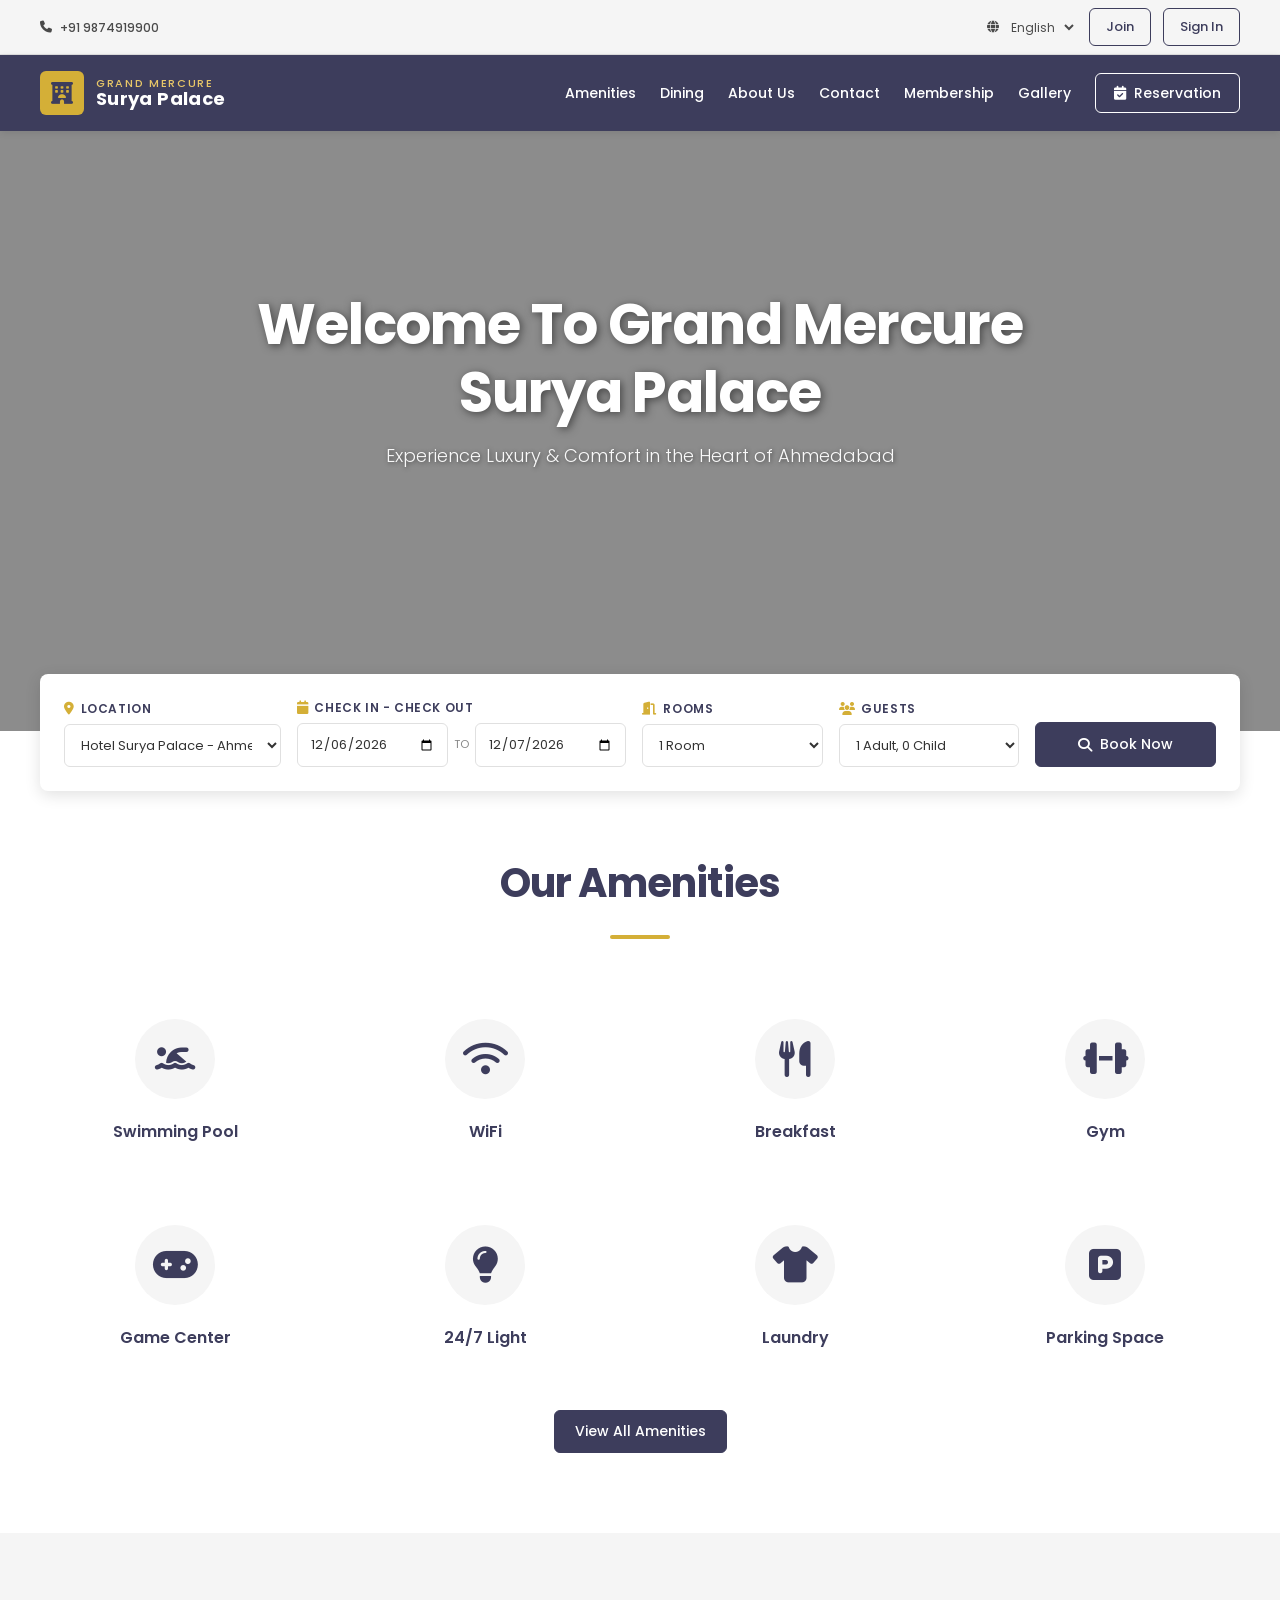
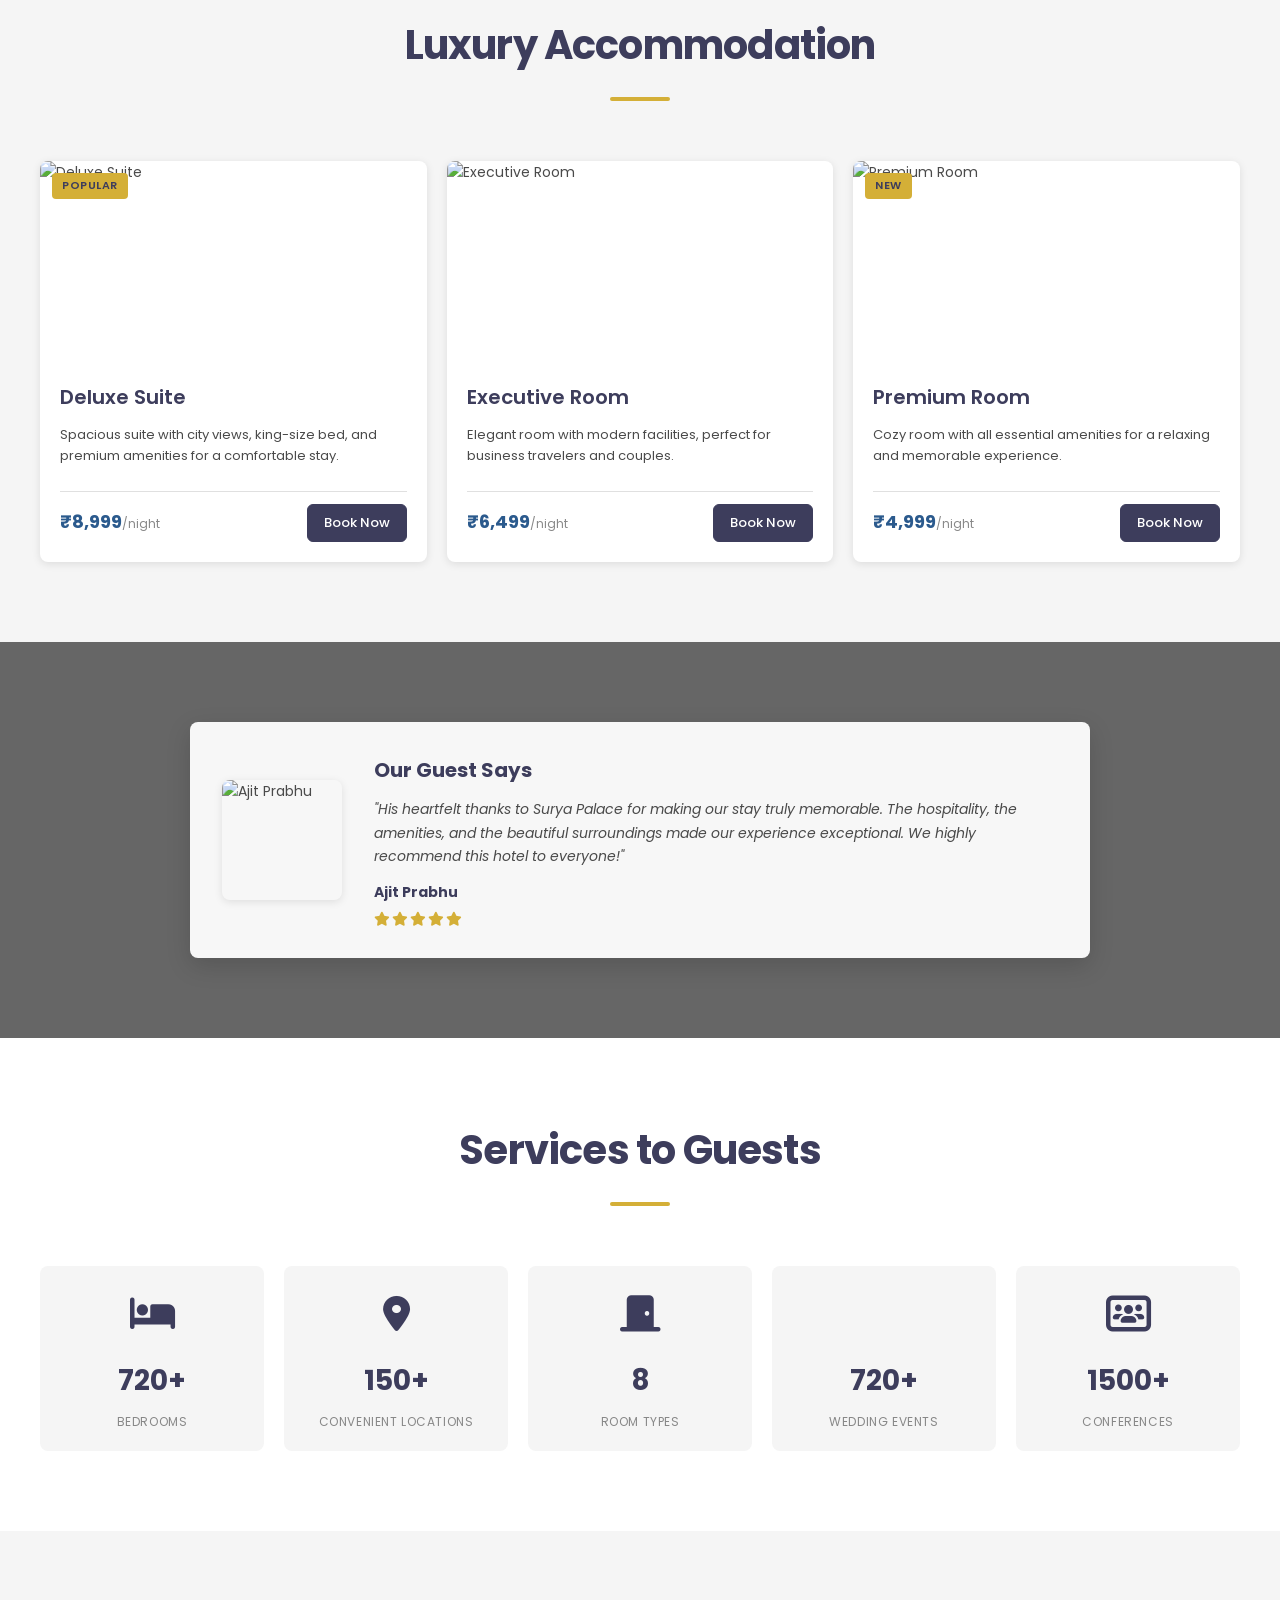
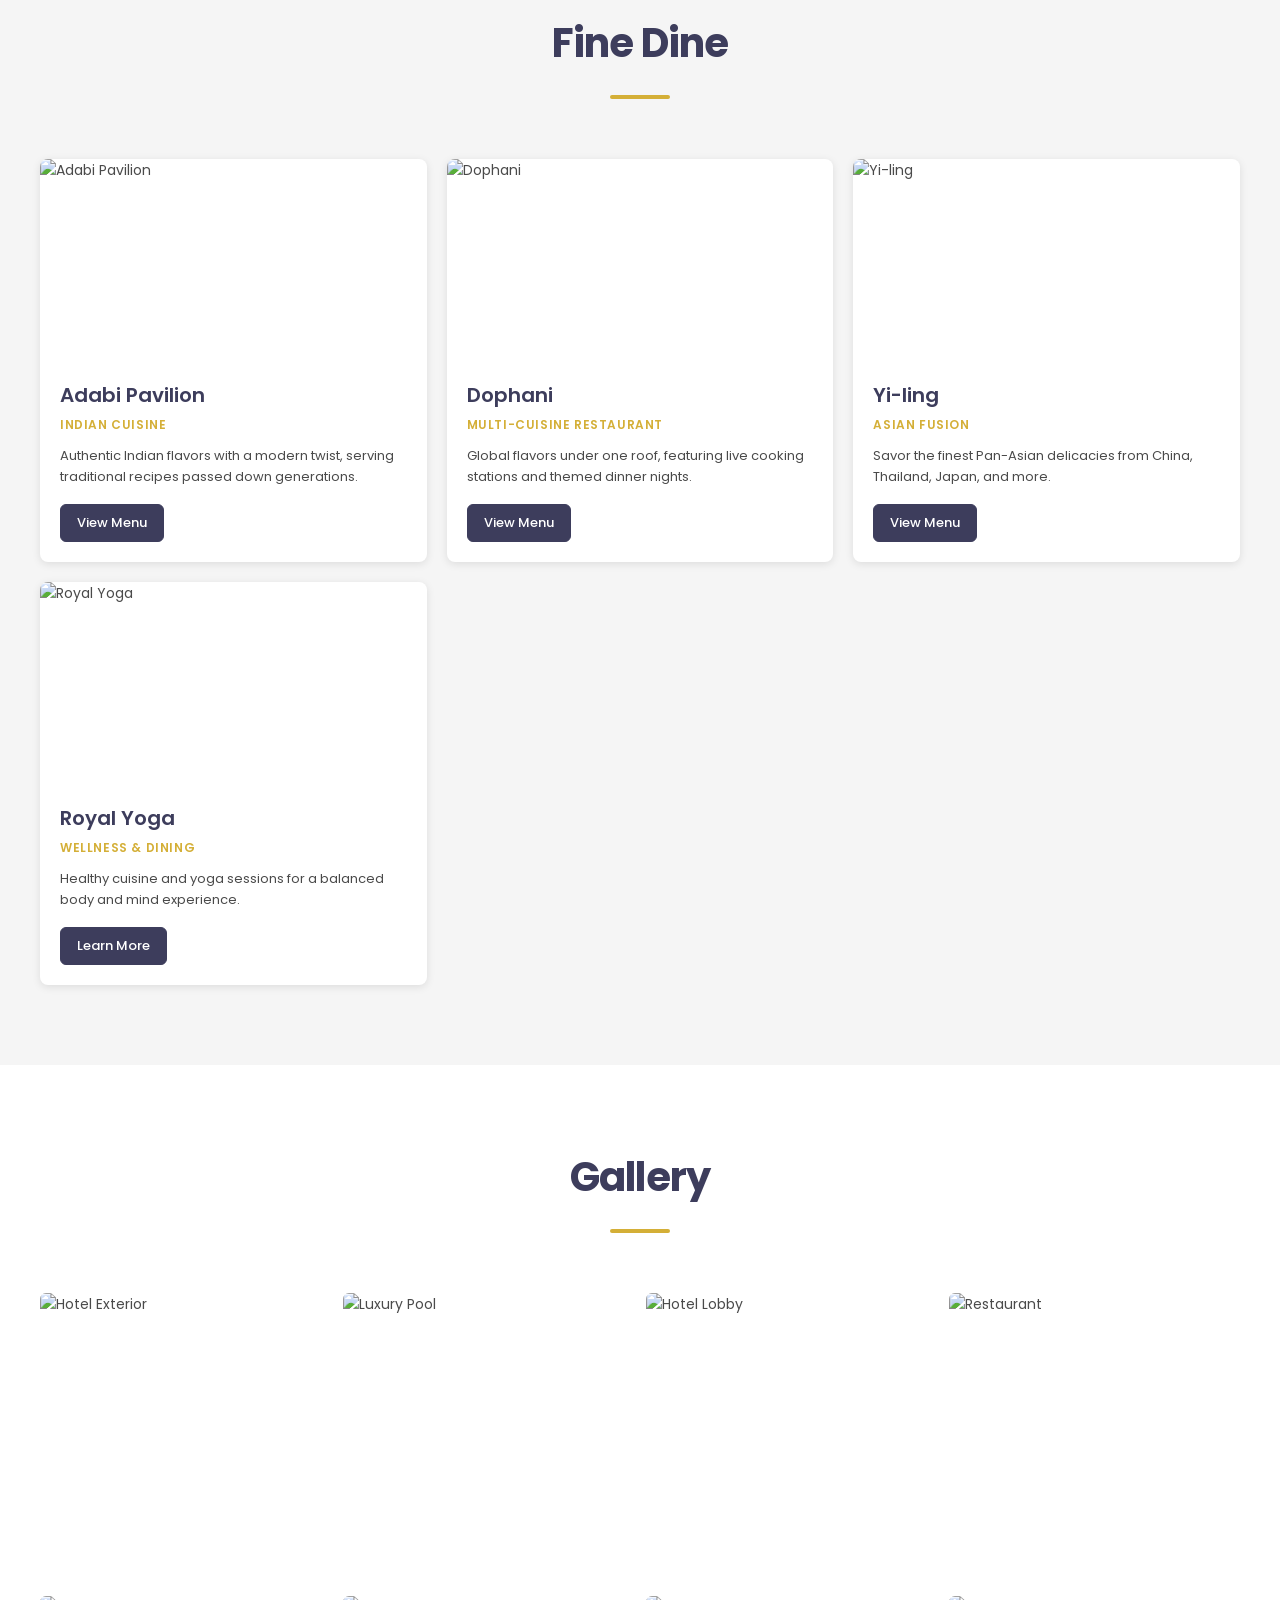
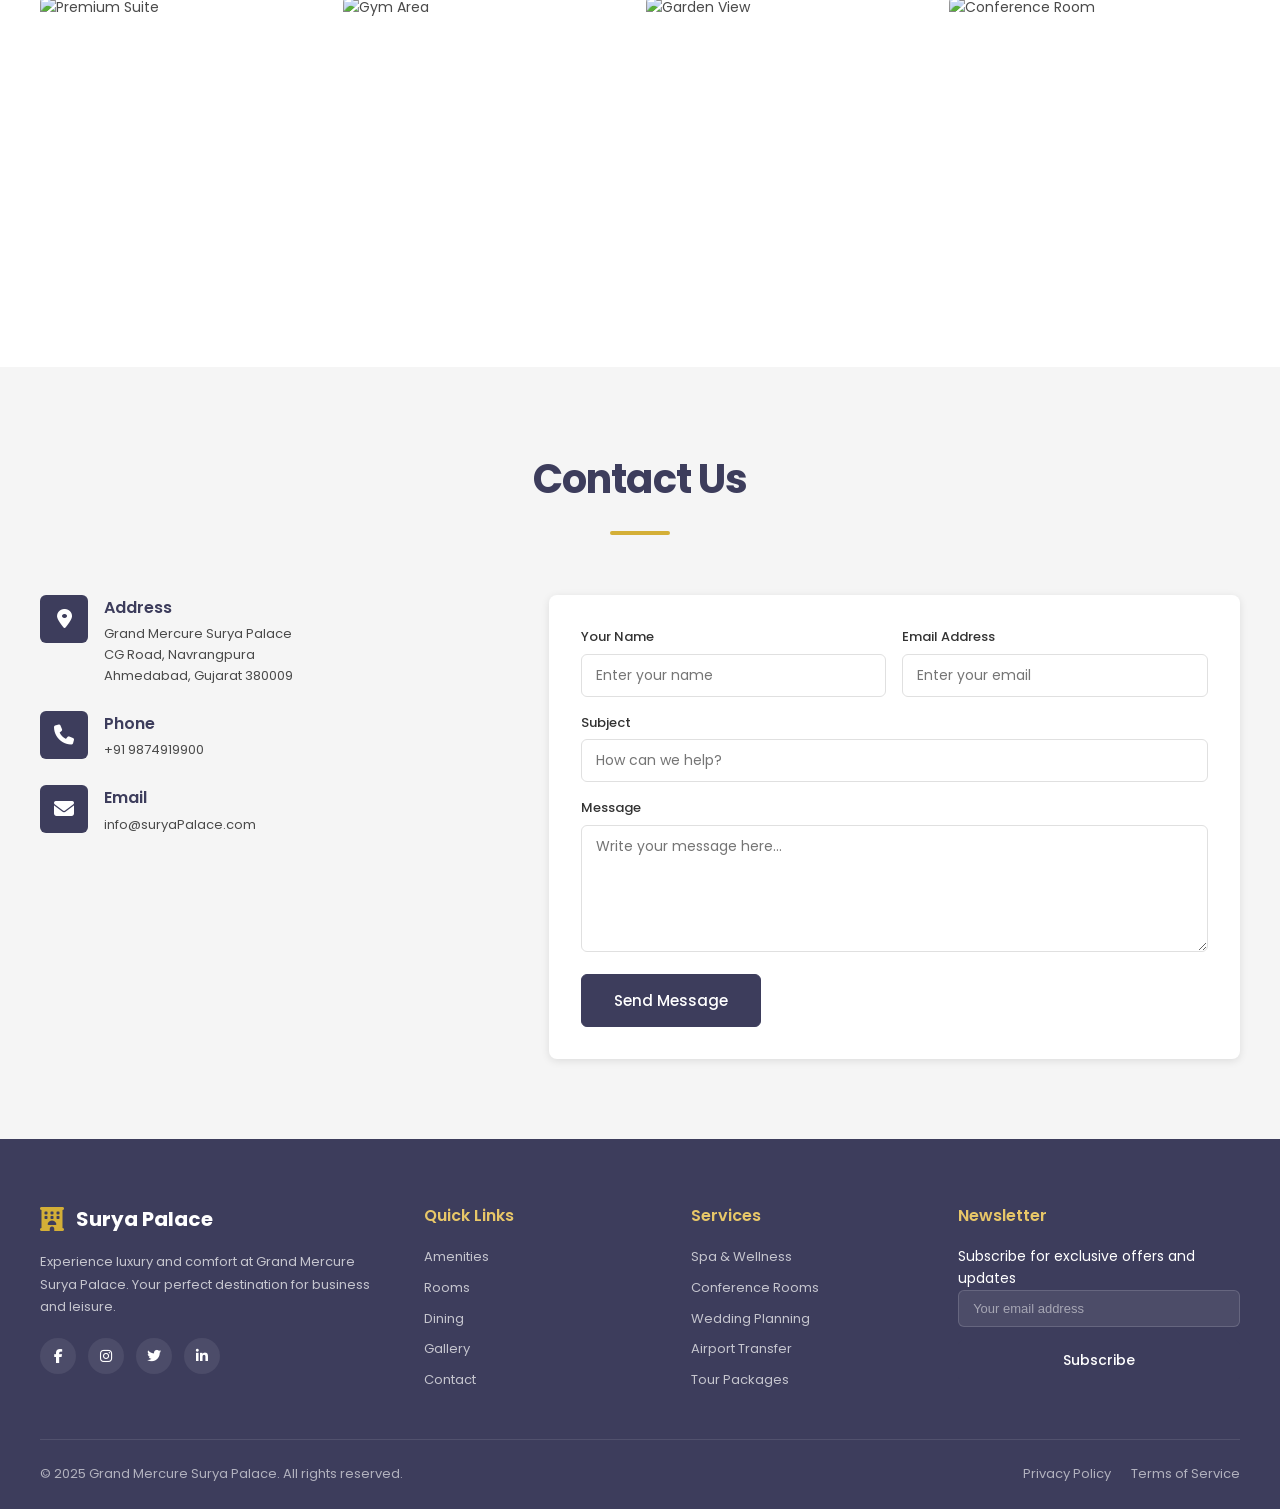
==== index.html @ 4cd7cf54 "Initial commit - Grand Mercure Surya Palace hotel website with booking and payment system" ====
<!DOCTYPE html>
<html lang="en">
<head>
    <meta charset="UTF-8">
    <meta name="viewport" content="width=device-width, initial-scale=1.0">
    <title>Grand Mercure Surya Palace - Luxury Hotel in Ahmedabad</title>
    <link rel="preconnect" href="https://fonts.googleapis.com">
    <link rel="preconnect" href="https://fonts.gstatic.com" crossorigin>
    <link href="https://fonts.googleapis.com/css2?family=Poppins:wght@300;400;500;600;700&display=swap" rel="stylesheet">
    <link rel="stylesheet" href="https://cdnjs.cloudflare.com/ajax/libs/font-awesome/6.4.0/css/all.min.css">
    <link rel="stylesheet" href="style.css">
</head>
<body>

    <!-- Top Bar -->
    <div class="top-bar">
        <div class="container top-bar-inner">
            <div class="top-bar-left">
                <a href="tel:+919874919900" class="phone-link">
                    <i class="fas fa-phone"></i>
                    +91 9874919900
                </a>
            </div>
            <div class="top-bar-right">
                <div class="language-selector">
                    <i class="fas fa-globe"></i>
                    <select aria-label="Select language">
                        <option value="en">English</option>
                        <option value="hi">Hindi</option>
                        <option value="gu">Gujarati</option>
                    </select>
                </div>
                <button class="btn btn-outline btn-sm">Join</button>
                <button class="btn btn-outline btn-sm">Sign In</button>
            </div>
        </div>
    </div>

    <!-- Main Header & Navigation -->
    <header class="main-header">
        <div class="container header-inner">
            <a href="#" class="logo">
                <span class="logo-icon"><i class="fas fa-hotel"></i></span>
                <span class="logo-text">
                    <span class="logo-brand">Grand Mercure</span>
                    <span class="logo-name">Surya Palace</span>
                </span>
            </a>
            <nav class="main-nav" id="mainNav">
                <a href="#amenities" class="nav-link">Amenities</a>
                <a href="#dining" class="nav-link">Dining</a>
                <a href="#about" class="nav-link">About Us</a>
                <a href="#contact" class="nav-link">Contact</a>
                <a href="#membership" class="nav-link">Membership</a>
                <a href="#gallery" class="nav-link">Gallery</a>
                <a href="#booking" class="btn btn-reservation">
                    <i class="fas fa-calendar-check"></i>
                    Reservation
                </a>
            </nav>
            <button class="mobile-menu-btn" id="mobileMenuBtn" aria-label="Toggle menu" aria-expanded="false">
                <span class="hamburger"></span>
            </button>
        </div>
    </header>

    <!-- Hero Section -->
    <section class="hero">
        <div class="hero-overlay"></div>
        <div class="hero-content">
            <h1 class="hero-title">Welcome To Grand Mercure Surya Palace</h1>
            <p class="hero-subtitle">Experience Luxury & Comfort in the Heart of Ahmedabad</p>
        </div>
        
        <!-- Booking Form -->
        <div class="booking-form-wrapper" id="booking">
            <form class="booking-form" id="heroBookingForm">
                <div class="booking-field">
                    <label for="location">
                        <i class="fas fa-location-dot"></i>
                        Location
                    </label>
                    <select id="location">
                        <option value="ahmedabad">Hotel Surya Palace - Ahmedabad</option>
                        <option value="mumbai">Hotel Surya Palace - Mumbai</option>
                        <option value="delhi">Hotel Surya Palace - Delhi</option>
                    </select>
                </div>
                <div class="booking-field">
                    <label for="checkin">
                        <i class="fas fa-calendar"></i>
                        Check In - Check Out
                    </label>
                    <div class="date-range">
                        <input type="date" id="checkin" required>
                        <span class="date-separator">to</span>
                        <input type="date" id="checkout" required>
                    </div>
                </div>
                <div class="booking-field">
                    <label for="rooms">
                        <i class="fas fa-door-open"></i>
                        Rooms
                    </label>
                    <select id="rooms">
                        <option value="1">1 Room</option>
                        <option value="2">2 Rooms</option>
                        <option value="3">3 Rooms</option>
                        <option value="4">4+ Rooms</option>
                    </select>
                </div>
                <div class="booking-field">
                    <label for="guests">
                        <i class="fas fa-users"></i>
                        Guests
                    </label>
                    <select id="guests">
                        <option value="1-0">1 Adult, 0 Child</option>
                        <option value="2-0">2 Adults, 0 Child</option>
                        <option value="2-1">2 Adults, 1 Child</option>
                        <option value="2-2">2 Adults, 2 Children</option>
                    </select>
                </div>
                <div class="booking-field booking-submit">
                    <button type="submit" class="btn btn-primary btn-lg">
                        <i class="fas fa-search"></i>
                        Book Now
                    </button>
                </div>
            </form>
        </div>
    </section>

    <!-- Our Amenities Section -->
    <section class="section amenities-section" id="amenities">
        <div class="container">
            <div class="section-header">
                <h2 class="section-title">Our Amenities</h2>
                <div class="title-underline"></div>
            </div>
            <div class="amenities-grid">
                <div class="amenity-card">
                    <div class="amenity-icon">
                        <i class="fas fa-person-swimming"></i>
                    </div>
                    <span class="amenity-label">Swimming Pool</span>
                </div>
                <div class="amenity-card">
                    <div class="amenity-icon">
                        <i class="fas fa-wifi"></i>
                    </div>
                    <span class="amenity-label">WiFi</span>
                </div>
                <div class="amenity-card">
                    <div class="amenity-icon">
                        <i class="fas fa-utensils"></i>
                    </div>
                    <span class="amenity-label">Breakfast</span>
                </div>
                <div class="amenity-card">
                    <div class="amenity-icon">
                        <i class="fas fa-dumbbell"></i>
                    </div>
                    <span class="amenity-label">Gym</span>
                </div>
                <div class="amenity-card">
                    <div class="amenity-icon">
                        <i class="fas fa-gamepad"></i>
                    </div>
                    <span class="amenity-label">Game Center</span>
                </div>
                <div class="amenity-card">
                    <div class="amenity-icon">
                        <i class="fas fa-lightbulb"></i>
                    </div>
                    <span class="amenity-label">24/7 Light</span>
                </div>
                <div class="amenity-card">
                    <div class="amenity-icon">
                        <i class="fas fa-shirt"></i>
                    </div>
                    <span class="amenity-label">Laundry</span>
                </div>
                <div class="amenity-card">
                    <div class="amenity-icon">
                        <i class="fas fa-square-parking"></i>
                    </div>
                    <span class="amenity-label">Parking Space</span>
                </div>
            </div>
            <div class="section-cta">
                <button class="btn btn-primary">View All Amenities</button>
            </div>
        </div>
    </section>

    <!-- Luxury Accommodation Section -->
    <section class="section accommodation-section" id="accommodation">
        <div class="container">
            <div class="section-header">
                <h2 class="section-title">Luxury Accommodation</h2>
                <div class="title-underline"></div>
            </div>
            <div class="accommodation-grid">
                <article class="room-card">
                    <div class="room-image">
                        <img src="https://images.unsplash.com/photo-1631049307264-da0ec9d70304?w=600&q=80" alt="Deluxe Suite" loading="lazy">
                        <span class="room-badge">Popular</span>
                    </div>
                    <div class="room-content">
                        <h3 class="room-title">Deluxe Suite</h3>
                        <p class="room-description">Spacious suite with city views, king-size bed, and premium amenities for a comfortable stay.</p>
                        <div class="room-footer">
                            <span class="room-price">₹8,999<span class="price-suffix">/night</span></span>
                            <button class="btn btn-primary btn-sm">Book Now</button>
                        </div>
                    </div>
                </article>
                <article class="room-card">
                    <div class="room-image">
                        <img src="https://images.unsplash.com/photo-1590490360182-c33d57733427?w=600&q=80" alt="Executive Room" loading="lazy">
                    </div>
                    <div class="room-content">
                        <h3 class="room-title">Executive Room</h3>
                        <p class="room-description">Elegant room with modern facilities, perfect for business travelers and couples.</p>
                        <div class="room-footer">
                            <span class="room-price">₹6,499<span class="price-suffix">/night</span></span>
                            <button class="btn btn-primary btn-sm">Book Now</button>
                        </div>
                    </div>
                </article>
                <article class="room-card">
                    <div class="room-image">
                        <img src="https://images.unsplash.com/photo-1618773928121-c32242e63f39?w=600&q=80" alt="Premium Room" loading="lazy">
                        <span class="room-badge">New</span>
                    </div>
                    <div class="room-content">
                        <h3 class="room-title">Premium Room</h3>
                        <p class="room-description">Cozy room with all essential amenities for a relaxing and memorable experience.</p>
                        <div class="room-footer">
                            <span class="room-price">₹4,999<span class="price-suffix">/night</span></span>
                            <button class="btn btn-primary btn-sm">Book Now</button>
                        </div>
                    </div>
                </article>
            </div>
        </div>
    </section>

    <!-- Testimonials Section -->
    <section class="section testimonials-section">
        <div class="container">
            <div class="testimonial-card">
                <div class="testimonial-profile">
                    <img src="https://images.unsplash.com/photo-1507003211169-0a1dd7228f2d?w=200&q=80" alt="Ajit Prabhu" loading="lazy">
                </div>
                <div class="testimonial-content">
                    <h3 class="testimonial-title">Our Guest Says</h3>
                    <blockquote class="testimonial-quote">
                        "His heartfelt thanks to Surya Palace for making our stay truly memorable. The hospitality, 
                        the amenities, and the beautiful surroundings made our experience exceptional. 
                        We highly recommend this hotel to everyone!"
                    </blockquote>
                    <div class="testimonial-author">Ajit Prabhu</div>
                    <div class="testimonial-rating">
                        <i class="fas fa-star"></i>
                        <i class="fas fa-star"></i>
                        <i class="fas fa-star"></i>
                        <i class="fas fa-star"></i>
                        <i class="fas fa-star"></i>
                    </div>
                </div>
            </div>
        </div>
    </section>

    <!-- Services Section -->
    <section class="section services-section" id="about">
        <div class="container">
            <div class="section-header">
                <h2 class="section-title">Services to Guests</h2>
                <div class="title-underline"></div>
            </div>
            <div class="services-grid">
                <div class="service-card">
                    <div class="service-icon">
                        <i class="fas fa-bed"></i>
                    </div>
                    <div class="service-number">720+</div>
                    <div class="service-label">Bedrooms</div>
                </div>
                <div class="service-card">
                    <div class="service-icon">
                        <i class="fas fa-map-marker-alt"></i>
                    </div>
                    <div class="service-number">150+</div>
                    <div class="service-label">Convenient Locations</div>
                </div>
                <div class="service-card">
                    <div class="service-icon">
                        <i class="fas fa-door-closed"></i>
                    </div>
                    <div class="service-number">8</div>
                    <div class="service-label">Room Types</div>
                </div>
                <div class="service-card">
                    <div class="service-icon">
                        <i class="fas fa-rings-wedding"></i>
                    </div>
                    <div class="service-number">720+</div>
                    <div class="service-label">Wedding Events</div>
                </div>
                <div class="service-card">
                    <div class="service-icon">
                        <i class="fas fa-users-rectangle"></i>
                    </div>
                    <div class="service-number">1500+</div>
                    <div class="service-label">Conferences</div>
                </div>
            </div>
        </div>
    </section>

    <!-- Fine Dine Section -->
    <section class="section dining-section" id="dining">
        <div class="container">
            <div class="section-header">
                <h2 class="section-title">Fine Dine</h2>
                <div class="title-underline"></div>
            </div>
            <div class="dining-grid">
                <article class="restaurant-card">
                    <div class="restaurant-image">
                        <img src="https://images.unsplash.com/photo-1517248135467-4c7edcad34c4?w=600&q=80" alt="Adabi Pavilion" loading="lazy">
                    </div>
                    <div class="restaurant-content">
                        <h3 class="restaurant-name">Adabi Pavilion</h3>
                        <p class="restaurant-cuisine">Indian Cuisine</p>
                        <p class="restaurant-description">Authentic Indian flavors with a modern twist, serving traditional recipes passed down generations.</p>
                        <button class="btn btn-primary btn-sm">View Menu</button>
                    </div>
                </article>
                <article class="restaurant-card">
                    <div class="restaurant-image">
                        <img src="https://images.unsplash.com/photo-1552566626-52f8b828add9?w=600&q=80" alt="Dophani" loading="lazy">
                    </div>
                    <div class="restaurant-content">
                        <h3 class="restaurant-name">Dophani</h3>
                        <p class="restaurant-cuisine">Multi-Cuisine Restaurant</p>
                        <p class="restaurant-description">Global flavors under one roof, featuring live cooking stations and themed dinner nights.</p>
                        <button class="btn btn-primary btn-sm">View Menu</button>
                    </div>
                </article>
                <article class="restaurant-card">
                    <div class="restaurant-image">
                        <img src="https://images.unsplash.com/photo-1555396273-367ea4eb4db5?w=600&q=80" alt="Yi-ling" loading="lazy">
                    </div>
                    <div class="restaurant-content">
                        <h3 class="restaurant-name">Yi-ling</h3>
                        <p class="restaurant-cuisine">Asian Fusion</p>
                        <p class="restaurant-description">Savor the finest Pan-Asian delicacies from China, Thailand, Japan, and more.</p>
                        <button class="btn btn-primary btn-sm">View Menu</button>
                    </div>
                </article>
                <article class="restaurant-card">
                    <div class="restaurant-image">
                        <img src="https://images.unsplash.com/photo-1544367567-0f2fcb009e0b?w=600&q=80" alt="Royal Yoga" loading="lazy">
                    </div>
                    <div class="restaurant-content">
                        <h3 class="restaurant-name">Royal Yoga</h3>
                        <p class="restaurant-cuisine">Wellness & Dining</p>
                        <p class="restaurant-description">Healthy cuisine and yoga sessions for a balanced body and mind experience.</p>
                        <button class="btn btn-primary btn-sm">Learn More</button>
                    </div>
                </article>
            </div>
        </div>
    </section>

    <!-- Gallery Section -->
    <section class="section gallery-section" id="gallery">
        <div class="container">
            <div class="section-header">
                <h2 class="section-title">Gallery</h2>
                <div class="title-underline"></div>
            </div>
            <div class="gallery-grid">
                <div class="gallery-item">
                    <img src="https://images.unsplash.com/photo-1566073771259-6a8506099945?w=400&q=80" alt="Hotel Exterior" loading="lazy">
                </div>
                <div class="gallery-item">
                    <img src="https://images.unsplash.com/photo-1615460549969-36fa19521a4f?w=400&q=80" alt="Luxury Pool" loading="lazy">
                </div>
                <div class="gallery-item">
                    <img src="https://images.unsplash.com/photo-1582719508461-905c673771fd?w=400&q=80" alt="Hotel Lobby" loading="lazy">
                </div>
                <div class="gallery-item">
                    <img src="https://images.unsplash.com/photo-1571896349842-33c89424de2d?w=400&q=80" alt="Restaurant" loading="lazy">
                </div>
                <div class="gallery-item">
                    <img src="https://images.unsplash.com/photo-1564501049412-61c2a3083791?w=400&q=80" alt="Premium Suite" loading="lazy">
                </div>
                <div class="gallery-item">
                    <img src="https://images.unsplash.com/photo-1584132967334-10e028bd69f7?w=400&q=80" alt="Gym Area" loading="lazy">
                </div>
                <div class="gallery-item">
                    <img src="https://images.unsplash.com/photo-1551882547-ff40c63fe5fa?w=400&q=80" alt="Garden View" loading="lazy">
                </div>
                <div class="gallery-item">
                    <img src="https://images.unsplash.com/photo-1602002418816-5c0aeef426aa?w=400&q=80" alt="Conference Room" loading="lazy">
                </div>
            </div>
        </div>
    </section>

    <!-- Contact Section -->
    <section class="section contact-section" id="contact">
        <div class="container">
            <div class="section-header">
                <h2 class="section-title">Contact Us</h2>
                <div class="title-underline"></div>
            </div>
            <div class="contact-grid">
                <div class="contact-info">
                    <div class="contact-item">
                        <div class="contact-icon">
                            <i class="fas fa-location-dot"></i>
                        </div>
                        <div class="contact-details">
                            <h4>Address</h4>
                            <p>Grand Mercure Surya Palace<br>CG Road, Navrangpura<br>Ahmedabad, Gujarat 380009</p>
                        </div>
                    </div>
                    <div class="contact-item">
                        <div class="contact-icon">
                            <i class="fas fa-phone"></i>
                        </div>
                        <div class="contact-details">
                            <h4>Phone</h4>
                            <p>+91 9874919900</p>
                        </div>
                    </div>
                    <div class="contact-item">
                        <div class="contact-icon">
                            <i class="fas fa-envelope"></i>
                        </div>
                        <div class="contact-details">
                            <h4>Email</h4>
                            <p>info@suryaPalace.com</p>
                        </div>
                    </div>
                </div>
                <div class="contact-form">
                    <form id="contactForm">
                        <div class="form-row">
                            <div class="form-group">
                                <label for="contact-name">Your Name</label>
                                <input type="text" id="contact-name" placeholder="Enter your name" required>
                            </div>
                            <div class="form-group">
                                <label for="contact-email">Email Address</label>
                                <input type="email" id="contact-email" placeholder="Enter your email" required>
                            </div>
                        </div>
                        <div class="form-group">
                            <label for="contact-subject">Subject</label>
                            <input type="text" id="contact-subject" placeholder="How can we help?" required>
                        </div>
                        <div class="form-group">
                            <label for="contact-message">Message</label>
                            <textarea id="contact-message" rows="5" placeholder="Write your message here..." required></textarea>
                        </div>
                        <button type="submit" class="btn btn-primary btn-lg">Send Message</button>
                    </form>
                </div>
            </div>
        </div>
    </section>

    <!-- Footer -->
    <footer class="site-footer">
        <div class="container">
            <div class="footer-grid">
                <div class="footer-col">
                    <div class="footer-logo">
                        <i class="fas fa-hotel"></i>
                        <span>Surya Palace</span>
                    </div>
                    <p class="footer-desc">Experience luxury and comfort at Grand Mercure Surya Palace. Your perfect destination for business and leisure.</p>
                    <div class="footer-social">
                        <a href="#" aria-label="Facebook"><i class="fab fa-facebook-f"></i></a>
                        <a href="#" aria-label="Instagram"><i class="fab fa-instagram"></i></a>
                        <a href="#" aria-label="Twitter"><i class="fab fa-twitter"></i></a>
                        <a href="#" aria-label="LinkedIn"><i class="fab fa-linkedin-in"></i></a>
                    </div>
                </div>
                <div class="footer-col">
                    <h4>Quick Links</h4>
                    <ul class="footer-links">
                        <li><a href="#amenities">Amenities</a></li>
                        <li><a href="#accommodation">Rooms</a></li>
                        <li><a href="#dining">Dining</a></li>
                        <li><a href="#gallery">Gallery</a></li>
                        <li><a href="#contact">Contact</a></li>
                    </ul>
                </div>
                <div class="footer-col">
                    <h4>Services</h4>
                    <ul class="footer-links">
                        <li><a href="#">Spa & Wellness</a></li>
                        <li><a href="#">Conference Rooms</a></li>
                        <li><a href="#">Wedding Planning</a></li>
                        <li><a href="#">Airport Transfer</a></li>
                        <li><a href="#">Tour Packages</a></li>
                    </ul>
                </div>
                <div class="footer-col">
                    <h4>Newsletter</h4>
                    <p>Subscribe for exclusive offers and updates</p>
                    <form class="newsletter-form">
                        <input type="email" placeholder="Your email address" required>
                        <button type="submit" class="btn btn-primary">Subscribe</button>
                    </form>
                </div>
            </div>
            <div class="footer-bottom">
                <p>&copy; 2025 Grand Mercure Surya Palace. All rights reserved.</p>
                <div class="footer-legal">
                    <a href="#">Privacy Policy</a>
                    <a href="#">Terms of Service</a>
                </div>
            </div>
        </div>
    </footer>

    <!-- Booking Modal -->
    <div class="modal" id="bookingModal">
      <div class="modal-overlay" id="bookingOverlay"></div>
      <div class="modal-content booking-modal-content">
        <button class="modal-close" id="closeBookingModal">&times;</button>
        <div class="modal-header">
          <h2><i class="fas fa-calendar-check"></i> Complete Your Booking</h2>
        </div>
        <div class="modal-body">
          <!-- Booking Summary -->
          <div class="booking-summary">
            <h3>Booking Summary</h3>
            <div class="summary-room">
              <img id="summaryRoomImage" src="" alt="Room">
              <div class="summary-room-info">
                <h4 id="summaryRoomName">Deluxe Suite</h4>
                <p id="summaryRoomLocation"><i class="fas fa-location-dot"></i> Hotel Surya Palace - Ahmedabad</p>
              </div>
            </div>
            <div class="summary-details">
              <div class="summary-row">
                <span><i class="fas fa-calendar"></i> Check-in</span>
                <span id="summaryCheckin">--</span>
              </div>
              <div class="summary-row">
                <span><i class="fas fa-calendar"></i> Check-out</span>
                <span id="summaryCheckout">--</span>
              </div>
              <div class="summary-row">
                <span><i class="fas fa-moon"></i> Nights</span>
                <span id="summaryNights">--</span>
              </div>
              <div class="summary-row">
                <span><i class="fas fa-door-open"></i> Rooms</span>
                <span id="summaryRooms">--</span>
              </div>
              <div class="summary-row">
                <span><i class="fas fa-users"></i> Guests</span>
                <span id="summaryGuests">--</span>
              </div>
            </div>
            <div class="summary-pricing">
              <div class="summary-row">
                <span>Room Rate (per night)</span>
                <span id="summaryRate">₹--</span>
              </div>
              <div class="summary-row">
                <span>Taxes & Fees (18%)</span>
                <span id="summaryTax">₹--</span>
              </div>
              <div class="summary-row total">
                <span>Total Amount</span>
                <span id="summaryTotal">₹--</span>
              </div>
            </div>
          </div>
          
          <!-- Guest Details Form -->
          <form id="guestDetailsForm" class="guest-form">
            <h3><i class="fas fa-user"></i> Guest Information</h3>
            <div class="form-row">
              <div class="form-group">
                <label for="guestFirstName">First Name *</label>
                <input type="text" id="guestFirstName" placeholder="Enter first name" required>
              </div>
              <div class="form-group">
                <label for="guestLastName">Last Name *</label>
                <input type="text" id="guestLastName" placeholder="Enter last name" required>
              </div>
            </div>
            <div class="form-row">
              <div class="form-group">
                <label for="guestEmail">Email Address *</label>
                <input type="email" id="guestEmail" placeholder="your@email.com" required>
              </div>
              <div class="form-group">
                <label for="guestPhone">Phone Number *</label>
                <input type="tel" id="guestPhone" placeholder="+91 XXXXX XXXXX" required>
              </div>
            </div>
            <div class="form-group">
              <label for="guestSpecialRequests">Special Requests (Optional)</label>
              <textarea id="guestSpecialRequests" rows="3" placeholder="Any special requirements... early check-in, extra bed, dietary needs, etc."></textarea>
            </div>
            <div class="form-group checkbox-group">
              <label class="checkbox-label">
                <input type="checkbox" id="agreeTerms" required>
                <span class="checkmark"></span>
                I agree to the <a href="#" target="_blank">Terms & Conditions</a> and <a href="#" target="_blank">Cancellation Policy</a>
              </label>
            </div>
          </form>
        </div>
        <div class="modal-footer">
          <button type="button" class="btn btn-outline" id="backToSearch">← Back</button>
          <button type="button" class="btn btn-primary btn-lg" id="proceedToPayment">
            Proceed to Payment <i class="fas fa-arrow-right"></i>
          </button>
        </div>
      </div>
    </div>

    <!-- Payment Modal -->
    <div class="modal" id="paymentModal">
      <div class="modal-overlay" id="paymentOverlay"></div>
      <div class="modal-content payment-modal-content">
        <button class="modal-close" id="closePaymentModal">&times;</button>
        <div class="modal-header">
          <h2><i class="fas fa-credit-card"></i> Payment</h2>
        </div>
        <div class="modal-body">
          <div class="payment-amount-box">
            <span>Amount to Pay</span>
            <strong id="paymentTotal">₹0</strong>
          </div>
          
          <!-- Payment Methods Tabs -->
          <div class="payment-methods">
            <div class="payment-tabs">
              <button class="payment-tab active" data-method="card">
                <i class="fas fa-credit-card"></i> Card
              </button>
              <button class="payment-tab" data-method="upi">
                <i class="fas fa-mobile-screen"></i> UPI
              </button>
              <button class="payment-tab" data-method="netbanking">
                <i class="fas fa-building-columns"></i> Net Banking
              </button>
              <button class="payment-tab" data-method="paylater">
                <i class="fas fa-wallet"></i> Pay Later
              </button>
            </div>
            
            <!-- Card Payment Form -->
            <div class="payment-panel active" id="cardPanel">
              <form id="cardPaymentForm">
                <div class="form-group">
                  <label for="cardNumber">Card Number *</label>
                  <div class="card-input-wrapper">
                    <input type="text" id="cardNumber" placeholder="1234 5678 9012 3456" maxlength="19" required>
                    <div class="card-icons">
                      <i class="fab fa-cc-visa" id="visaIcon"></i>
                      <i class="fab fa-cc-mastercard" id="mastercardIcon"></i>
                    </div>
                  </div>
                </div>
                <div class="form-row">
                  <div class="form-group">
                    <label for="cardExpiry">Expiry Date *</label>
                    <input type="text" id="cardExpiry" placeholder="MM/YY" maxlength="5" required>
                  </div>
                  <div class="form-group">
                    <label for="cardCvv">CVV *</label>
                    <input type="password" id="cardCvv" placeholder="•••" maxlength="4" required>
                  </div>
                </div>
                <div class="form-group">
                  <label for="cardName">Name on Card *</label>
                  <input type="text" id="cardName" placeholder="JOHN DOE" required>
                </div>
                <div class="form-group checkbox-group">
                  <label class="checkbox-label save-card">
                    <input type="checkbox" id="saveCard">
                    <span class="checkmark"></span>
                    Save card for future bookings
                  </label>
                </div>
              </form>
            </div>
            
            <!-- UPI Payment Form -->
            <div class="payment-panel" id="upiPanel">
              <form id="upiPaymentForm">
                <div class="form-group">
                  <label for="upiId">UPI ID *</label>
                  <input type="text" id="upiId" placeholder="yourname@upi" required>
                </div>
                <p class="payment-hint"><i class="fas fa-info-circle"></i> You will receive a payment request on your UPI app</p>
              </form>
            </div>
            
            <!-- Net Banking Form -->
            <div class="payment-panel" id="netbankingPanel">
              <form id="netbankingForm">
                <div class="form-group">
                  <label for="bankSelect">Select Bank *</label>
                  <select id="bankSelect" required>
                    <option value="">Choose your bank</option>
                    <option value="sbi">State Bank of India</option>
                    <option value="hdfc">HDFC Bank</option>
                    <option value="icici">ICICI Bank</option>
                    <option value="axis">Axis Bank</option>
                    <option value="pnb">Punjab National Bank</option>
                    <option value="bob">Bank of Baroda</option>
                    <option value="yes">Yes Bank</option>
                    <option value="kotak">Kotak Mahindra Bank</option>
                  </select>
                </div>
                <p class="payment-hint"><i class="fas fa-info-circle"></i> You will be redirected to your bank's secure page</p>
              </form>
            </div>
            
            <!-- Pay Later Options -->
            <div class="payment-panel" id="paylaterPanel">
              <div class="paylater-options">
                <label class="paylater-option">
                  <input type="radio" name="paylaterMethod" value="simpl" checked>
                  <div class="paylater-card">
                    <div class="paylater-logo"><i class="fas fa-wallet"></i></div>
                    <div class="paylater-info">
                      <strong>Simpl</strong>
                      <span>Pay Later in 3 installments</span>
                    </div>
                  </div>
                </label>
                <label class="paylater-option">
                  <input type="radio" name="paylaterMethod" value="lazypay">
                  <div class="paylater-card">
                    <div class="paylater-logo"><i class="fas fa-piggy-bank"></i></div>
                    <div class="paylater-info">
                      <strong>LazyPay</strong>
                      <span>Buy Now, Pay Later</span>
                    </div>
                  </div>
                </label>
                <label class="paylater-option">
                  <input type="radio" name="paylaterMethod" value="postpay">
                  <div class="paylater-card">
                    <div class="paylater-logo"><i class="fas fa-money-bill-wave"></i></div>
                    <div class="paylater-info">
                      <strong>Postpay</strong>
                      <span>Pay at the end of the month</span>
                    </div>
                  </div>
                </label>
              </div>
            </div>
          </div>
          
          <div class="secure-badge">
            <i class="fas fa-lock"></i>
            <span>Secure 256-bit SSL Encrypted Payment</span>
          </div>
        </div>
        <div class="modal-footer">
          <button type="button" class="btn btn-outline" id="backToBooking">← Back</button>
          <button type="button" class="btn btn-primary btn-lg" id="payNowBtn">
            <i class="fas fa-lock"></i> Pay Now
          </button>
        </div>
      </div>
    </div>

    <!-- Confirmation Modal -->
    <div class="modal" id="confirmationModal">
      <div class="modal-overlay" id="confirmationOverlay"></div>
      <div class="modal-content confirmation-modal-content">
        <div class="confirmation-icon">
          <i class="fas fa-check-circle"></i>
        </div>
        <div class="confirmation-content">
          <h2>Booking Confirmed!</h2>
          <p class="confirmation-message">Thank you for your reservation. Your room has been successfully booked.</p>
          <div class="confirmation-details">
            <div class="conf-row">
              <span>Booking ID</span>
              <strong id="bookingId">SP-2025-XXXXX</strong>
            </div>
            <div class="conf-row">
              <span>Room</span>
              <strong id="confRoomName">--</strong>
            </div>
            <div class="conf-row">
              <span>Check-in</span>
              <strong id="confCheckin">--</strong>
            </div>
            <div class="conf-row">
              <span>Check-out</span>
              <strong id="confCheckout">--</strong>
            </div>
            <div class="conf-row">
              <span>Total Paid</span>
              <strong id="confTotal">--</strong>
            </div>
          </div>
          <p class="confirmation-note">
            <i class="fas fa-envelope"></i> A confirmation email has been sent to your registered email address.
          </p>
        </div>
        <div class="modal-footer">
          <button type="button" class="btn btn-primary btn-lg" id="closeConfirmation">
            Done
          </button>
        </div>
      </div>
    </div>

    <script src="script.js"></script>
  </body>
</html>
---- style.css ----
/* ─────────────────────────────────────────────────────────
   GRAND MERCURE SURYA PALACE - Design System
   ───────────────────────────────────────────────────────── */

/* ─── Reset & Base ─────────────────────────────────── */
*, *::before, *::after { box-sizing: border-box; margin: 0; padding: 0; }
html { scroll-behavior: smooth; -webkit-font-smoothing: antialiased; -moz-osx-font-smoothing: grayscale; }
body {
  font-family: 'Poppins', system-ui, -apple-system, sans-serif;
  font-size: 14px;
  line-height: 1.6;
  color: #4A4A4A;
  background: #FFFFFF;
}
img { display: block; max-width: 100%; height: auto; }
a { text-decoration: none; color: inherit; transition: color 0.3s ease; }
ul { list-style: none; }
button { font-family: inherit; cursor: pointer; border: none; background: none; }

/* ─── Design Tokens ───────────────────────────────── */
:root {
  /* Colors */
  --blue:           #2B5A8D;
  --blue-dark:      #1E4068;
  --navy:           #3D3D5C;
  --gold:           #D4AF37;
  --gold-light:     #E8C768;
  --gray-light:     #F5F5F5;
  --gray-medium:    #E0E0E0;
  --white:          #FFFFFF;
  --text-dark:      #333333;
  --text-body:      #4A4A4A;
  --text-muted:     #888888;

  /* Shadows */
  --shadow-sm:      0 2px 4px rgba(0,0,0,0.06);
  --shadow-md:      0 2px 8px rgba(0,0,0,0.1);
  --shadow-lg:      0 4px 16px rgba(0,0,0,0.12);
  --shadow-xl:      0 8px 24px rgba(0,0,0,0.15);

  /* Radius */
  --radius-sm:      4px;
  --radius-md:      6px;
  --radius-lg:      8px;
  --radius-xl:      12px;

  /* Spacing */
  --sp-2: 8px; --sp-3: 12px; --sp-4: 16px;
  --sp-5: 20px; --sp-6: 24px; --sp-8: 32px;
  --sp-10: 40px; --sp-12: 48px; --sp-16: 64px;
  --sp-20: 80px; --sp-24: 96px;

  /* Transitions */
  --transition:     0.3s ease;
}

/* ─── Container ───────────────────────────────────── */
.container {
  width: 100%;
  max-width: 1280px;
  margin: 0 auto;
  padding: 0 40px;
}

/* ─── Section ─────────────────────────────────────── */
.section { padding: var(--sp-20) 0; }
.section-header { text-align: center; margin-bottom: 60px; }
.section-title {
  font-size: clamp(28px, 4vw, 40px);
  font-weight: 700;
  color: var(--navy);
  margin-bottom: var(--sp-5);
  letter-spacing: -0.02em;
}
.title-underline {
  width: 60px;
  height: 4px;
  background: var(--gold);
  margin: 0 auto;
  border-radius: 2px;
}
.section-cta { text-align: center; margin-top: var(--sp-10); }

/* ─── Buttons ─────────────────────────────────────── */
.btn {
  display: inline-flex;
  align-items: center;
  justify-content: center;
  gap: var(--sp-2);
  padding: 10px 20px;
  font-size: 14px;
  font-weight: 500;
  border-radius: var(--radius-md);
  cursor: pointer;
  transition: all var(--transition);
  border: 1.5px solid transparent;
  white-space: nowrap;
}
.btn:active { transform: scale(0.97); }
.btn-sm { padding: 8px 16px; font-size: 13px; }
.btn-lg { padding: 14px 32px; font-size: 15px; }
.btn-primary {
  background: var(--navy);
  color: var(--white);
  border-color: var(--navy);
}
.btn-primary:hover {
  background: var(--blue);
  border-color: var(--blue);
  box-shadow: var(--shadow-md);
}
.btn-outline {
  background: transparent;
  color: var(--navy);
  border-color: var(--navy);
}
.btn-outline:hover {
  background: var(--navy);
  color: var(--white);
}

/* ─── Top Bar ─────────────────────────────────────── */
.top-bar {
  background: var(--gray-light);
  border-bottom: 1px solid var(--gray-medium);
  font-size: 12px;
  padding: var(--sp-2) 0;
}
.top-bar-inner {
  display: flex;
  justify-content: space-between;
  align-items: center;
  gap: var(--sp-4);
}
.phone-link {
  display: inline-flex;
  align-items: center;
  gap: var(--sp-2);
  color: var(--text-body);
  font-weight: 500;
}
.phone-link:hover { color: var(--blue); }
.top-bar-right {
  display: flex;
  align-items: center;
  gap: var(--sp-3);
}
.language-selector {
  display: flex;
  align-items: center;
  gap: var(--sp-2);
  color: var(--text-body);
}
.language-selector select {
  border: none;
  background: transparent;
  font-family: inherit;
  font-size: 12px;
  color: var(--text-body);
  cursor: pointer;
  outline: none;
}

/* ─── Main Header ─────────────────────────────────── */
.main-header {
  background: var(--navy);
  padding: var(--sp-4) 0;
  position: sticky;
  top: 0;
  z-index: 100;
  box-shadow: var(--shadow-md);
}
.header-inner {
  display: flex;
  align-items: center;
  justify-content: space-between;
  gap: var(--sp-6);
}
.logo {
  display: flex;
  align-items: center;
  gap: var(--sp-3);
  color: var(--white);
}
.logo-icon {
  width: 44px;
  height: 44px;
  background: var(--gold);
  color: var(--navy);
  display: flex;
  align-items: center;
  justify-content: center;
  border-radius: var(--radius-md);
  font-size: 22px;
}
.logo-text { display: flex; flex-direction: column; line-height: 1.1; }
.logo-brand {
  font-size: 11px;
  font-weight: 500;
  color: var(--gold-light);
  letter-spacing: 0.15em;
  text-transform: uppercase;
}
.logo-name {
  font-size: 18px;
  font-weight: 700;
  color: var(--white);
  letter-spacing: 0.02em;
}

.main-nav {
  display: flex;
  align-items: center;
  gap: var(--sp-6);
}
.nav-link {
  color: var(--white);
  font-size: 14px;
  font-weight: 500;
  padding: var(--sp-2) 0;
  position: relative;
  transition: color var(--transition);
}
.nav-link::after {
  content: '';
  position: absolute;
  bottom: 0; left: 0; right: 0;
  height: 2px;
  background: var(--gold);
  transform: scaleX(0);
  transition: transform var(--transition);
}
.nav-link:hover { color: var(--gold-light); }
.nav-link:hover::after { transform: scaleX(1); }

.btn-reservation {
  padding: 8px 18px;
  background: transparent;
  color: var(--white);
  border: 1.5px solid var(--white);
  border-radius: var(--radius-md);
  font-size: 14px;
  font-weight: 500;
  display: inline-flex;
  align-items: center;
  gap: var(--sp-2);
  transition: all var(--transition);
}
.btn-reservation:hover {
  background: var(--white);
  color: var(--navy);
}

/* Mobile Menu Button */
.mobile-menu-btn {
  display: none;
  width: 40px;
  height: 40px;
  flex-direction: column;
  justify-content: center;
  align-items: center;
  gap: 5px;
  background: transparent;
}
.hamburger {
  width: 24px;
  height: 2px;
  background: var(--white);
  border-radius: 2px;
  transition: all var(--transition);
  position: relative;
}
.hamburger::before,
.hamburger::after {
  content: '';
  position: absolute;
  left: 0;
  width: 24px;
  height: 2px;
  background: var(--white);
  border-radius: 2px;
  transition: all var(--transition);
}
.hamburger::before { top: -7px; }
.hamburger::after { top: 7px; }
.mobile-menu-btn.active .hamburger { background: transparent; }
.mobile-menu-btn.active .hamburger::before { top: 0; transform: rotate(45deg); }
.mobile-menu-btn.active .hamburger::after { top: 0; transform: rotate(-45deg); }

/* ─── Hero Section ────────────────────────────────── */
.hero {
  position: relative;
  min-height: 600px;
  background: 
    linear-gradient(rgba(0,0,0,0.45), rgba(0,0,0,0.45)),
    url('https://images.unsplash.com/photo-1566073771259-6a8506099945?w=1920&q=80') center/cover no-repeat;
  display: flex;
  flex-direction: column;
  align-items: center;
  justify-content: center;
  padding: 100px 40px 200px;
  color: var(--white);
  text-align: center;
}
.hero-overlay { display: none; }
.hero-content { position: relative; z-index: 2; max-width: 800px; }
.hero-title {
  font-size: clamp(32px, 5vw, 56px);
  font-weight: 700;
  line-height: 1.2;
  margin-bottom: var(--sp-4);
  text-shadow: 2px 2px 8px rgba(0,0,0,0.5);
  letter-spacing: -0.02em;
}
.hero-subtitle {
  font-size: clamp(15px, 1.5vw, 18px);
  font-weight: 300;
  opacity: 0.95;
  text-shadow: 1px 1px 4px rgba(0,0,0,0.5);
}

/* ─── Booking Form ────────────────────────────────── */
.booking-form-wrapper {
  position: absolute;
  bottom: -60px;
  left: 50%;
  transform: translateX(-50%);
  width: calc(100% - 80px);
  max-width: 1200px;
  background: var(--white);
  border-radius: var(--radius-lg);
  box-shadow: var(--shadow-lg);
  padding: var(--sp-6);
  z-index: 10;
}
.booking-form {
  display: grid;
  grid-template-columns: 1.2fr 1.5fr 1fr 1fr 1fr;
  gap: var(--sp-4);
  align-items: end;
}
.booking-field {
  display: flex;
  flex-direction: column;
  gap: 6px;
}
.booking-field label {
  font-size: 12px;
  font-weight: 600;
  color: var(--navy);
  display: flex;
  align-items: center;
  gap: 6px;
  text-transform: uppercase;
  letter-spacing: 0.05em;
}
.booking-field label i { color: var(--gold); font-size: 13px; }
.booking-field select,
.booking-field input {
  width: 100%;
  padding: 10px 12px;
  border: 1px solid var(--gray-medium);
  border-radius: var(--radius-md);
  font-family: inherit;
  font-size: 13px;
  color: var(--text-dark);
  background: var(--white);
  transition: border-color var(--transition), box-shadow var(--transition);
  outline: none;
}
.booking-field select:focus,
.booking-field input:focus {
  border-color: var(--blue);
  box-shadow: 0 0 0 3px rgba(43,90,141,0.1);
}
.date-range {
  display: flex;
  align-items: center;
  gap: 6px;
}
.date-range input { flex: 1; min-width: 0; }
.date-separator {
  font-size: 11px;
  color: var(--text-muted);
  text-transform: uppercase;
}
.booking-submit { align-self: end; }
.booking-submit .btn {
  width: 100%;
  padding: 11px 20px;
  font-size: 14px;
}

/* ─── Amenities Section ───────────────────────────── */
.amenities-section { background: var(--white); padding-top: 120px; }
.amenities-grid {
  display: grid;
  grid-template-columns: repeat(4, 1fr);
  gap: 40px;
}
.amenity-card {
  display: flex;
  flex-direction: column;
  align-items: center;
  text-align: center;
  padding: var(--sp-5) var(--sp-3);
  border-radius: var(--radius-lg);
  transition: all var(--transition);
}
.amenity-card:hover {
  background: var(--gray-light);
  transform: translateY(-4px);
}
.amenity-icon {
  width: 80px;
  height: 80px;
  display: flex;
  align-items: center;
  justify-content: center;
  background: var(--gray-light);
  color: var(--navy);
  border-radius: 50%;
  font-size: 36px;
  margin-bottom: var(--sp-5);
  transition: all var(--transition);
}
.amenity-card:hover .amenity-icon {
  background: var(--navy);
  color: var(--white);
}
.amenity-label {
  font-size: 16px;
  font-weight: 600;
  color: var(--navy);
}

/* ─── Accommodation Section ───────────────────────── */
.accommodation-section { background: var(--gray-light); }
.accommodation-grid {
  display: grid;
  grid-template-columns: repeat(3, 1fr);
  gap: var(--sp-5);
}
.room-card {
  background: var(--white);
  border-radius: var(--radius-lg);
  overflow: hidden;
  box-shadow: var(--shadow-md);
  transition: all var(--transition);
  display: flex;
  flex-direction: column;
}
.room-card:hover {
  transform: translateY(-6px);
  box-shadow: var(--shadow-xl);
}
.room-image {
  position: relative;
  height: 200px;
  overflow: hidden;
}
.room-image img {
  width: 100%;
  height: 100%;
  object-fit: cover;
  transition: transform 0.5s ease;
}
.room-card:hover .room-image img { transform: scale(1.05); }
.room-badge {
  position: absolute;
  top: var(--sp-3);
  left: var(--sp-3);
  background: var(--gold);
  color: var(--navy);
  padding: 4px 10px;
  border-radius: var(--radius-sm);
  font-size: 11px;
  font-weight: 600;
  text-transform: uppercase;
  letter-spacing: 0.05em;
}
.room-content {
  padding: var(--sp-5);
  display: flex;
  flex-direction: column;
  gap: var(--sp-3);
  flex: 1;
}
.room-title {
  font-size: 20px;
  font-weight: 600;
  color: var(--navy);
}
.room-description {
  font-size: 13px;
  color: var(--text-body);
  line-height: 1.6;
  flex: 1;
}
.room-footer {
  display: flex;
  justify-content: space-between;
  align-items: center;
  margin-top: var(--sp-3);
  padding-top: var(--sp-3);
  border-top: 1px solid var(--gray-medium);
}
.room-price {
  font-size: 18px;
  font-weight: 700;
  color: var(--blue);
}
.price-suffix { font-size: 12px; font-weight: 400; color: var(--text-muted); }

/* ─── Testimonials Section ────────────────────────── */
.testimonials-section {
  background: 
    linear-gradient(rgba(0,0,0,0.6), rgba(0,0,0,0.6)),
    url('https://images.unsplash.com/photo-1551882547-ff40c63fe5fa?w=1920&q=80') center/cover no-repeat;
  padding: var(--sp-20) 0;
}
.testimonial-card {
  background: rgba(255,255,255,0.95);
  border-radius: var(--radius-lg);
  padding: var(--sp-8);
  display: flex;
  gap: var(--sp-8);
  align-items: center;
  max-width: 900px;
  margin: 0 auto;
  box-shadow: var(--shadow-xl);
}
.testimonial-profile {
  flex-shrink: 0;
  width: 120px;
  height: 120px;
  border-radius: var(--radius-lg);
  overflow: hidden;
  box-shadow: var(--shadow-md);
}
.testimonial-profile img {
  width: 100%;
  height: 100%;
  object-fit: cover;
}
.testimonial-content { flex: 1; }
.testimonial-title {
  font-size: 20px;
  font-weight: 700;
  color: var(--navy);
  margin-bottom: var(--sp-3);
}
.testimonial-quote {
  font-size: 14px;
  font-style: italic;
  color: var(--text-body);
  line-height: 1.7;
  margin-bottom: var(--sp-3);
  border: none;
  padding: 0;
}
.testimonial-author {
  font-size: 14px;
  font-weight: 700;
  color: var(--navy);
  margin-bottom: var(--sp-2);
}
.testimonial-rating {
  display: flex;
  gap: 2px;
  color: var(--gold);
  font-size: 14px;
}

/* ─── Services Section ───────────────────────────── */
.services-section { background: var(--white); }
.services-grid {
  display: grid;
  grid-template-columns: repeat(5, 1fr);
  gap: var(--sp-5);
}
.service-card {
  text-align: center;
  padding: var(--sp-5);
  background: var(--gray-light);
  border-radius: var(--radius-lg);
  transition: all var(--transition);
}
.service-card:hover {
  background: var(--navy);
  color: var(--white);
  transform: translateY(-4px);
}
.service-card:hover .service-icon { color: var(--gold); }
.service-card:hover .service-number { color: var(--white); }
.service-card:hover .service-label { color: rgba(255,255,255,0.8); }
.service-icon {
  font-size: 36px;
  color: var(--navy);
  margin-bottom: var(--sp-4);
  transition: color var(--transition);
}
.service-number {
  font-size: 28px;
  font-weight: 700;
  color: var(--navy);
  margin-bottom: var(--sp-2);
  transition: color var(--transition);
}
.service-label {
  font-size: 12px;
  color: var(--text-muted);
  text-transform: uppercase;
  letter-spacing: 0.05em;
  transition: color var(--transition);
}

/* ─── Dining Section ─────────────────────────────── */
.dining-section { background: var(--gray-light); }
.dining-grid {
  display: grid;
  grid-template-columns: repeat(3, 1fr);
  gap: var(--sp-5);
}
.restaurant-card {
  background: var(--white);
  border-radius: var(--radius-lg);
  overflow: hidden;
  box-shadow: var(--shadow-md);
  transition: all var(--transition);
}
.restaurant-card:hover {
  transform: translateY(-6px);
  box-shadow: var(--shadow-xl);
}
.restaurant-image {
  height: 200px;
  overflow: hidden;
}
.restaurant-image img {
  width: 100%;
  height: 100%;
  object-fit: cover;
  transition: transform 0.5s ease;
}
.restaurant-card:hover .restaurant-image img { transform: scale(1.05); }
.restaurant-content {
  padding: var(--sp-5);
}
.restaurant-name {
  font-size: 20px;
  font-weight: 600;
  color: var(--navy);
  margin-bottom: 4px;
}
.restaurant-cuisine {
  font-size: 12px;
  color: var(--gold);
  font-weight: 600;
  text-transform: uppercase;
  letter-spacing: 0.05em;
  margin-bottom: var(--sp-3);
}
.restaurant-description {
  font-size: 13px;
  color: var(--text-body);
  line-height: 1.6;
  margin-bottom: var(--sp-4);
}

/* ─── Gallery Section ────────────────────────────── */
.gallery-section { background: var(--white); }
.gallery-grid {
  display: grid;
  grid-template-columns: repeat(4, 1fr);
  gap: var(--sp-3);
}
.gallery-item {
  position: relative;
  aspect-ratio: 1;
  overflow: hidden;
  border-radius: var(--radius-md);
  cursor: pointer;
}
.gallery-item img {
  width: 100%;
  height: 100%;
  object-fit: cover;
  transition: transform 0.5s ease;
}
.gallery-item:hover img { transform: scale(1.08); }
.gallery-item::after {
  content: '';
  position: absolute;
  inset: 0;
  background: rgba(45,90,141,0);
  transition: background var(--transition);
}
.gallery-item:hover::after { background: rgba(45,90,141,0.2); }

/* ─── Contact Section ────────────────────────────── */
.contact-section { background: var(--gray-light); }
.contact-grid {
  display: grid;
  grid-template-columns: 1fr 1.5fr;
  gap: var(--sp-12);
}
.contact-info {
  display: flex;
  flex-direction: column;
  gap: var(--sp-6);
}
.contact-item {
  display: flex;
  gap: var(--sp-4);
  align-items: flex-start;
}
.contact-icon {
  flex-shrink: 0;
  width: 48px;
  height: 48px;
  background: var(--navy);
  color: var(--white);
  display: flex;
  align-items: center;
  justify-content: center;
  border-radius: var(--radius-md);
  font-size: 20px;
}
.contact-details h4 {
  font-size: 16px;
  font-weight: 600;
  color: var(--navy);
  margin-bottom: 4px;
}
.contact-details p {
  font-size: 13px;
  color: var(--text-body);
  line-height: 1.6;
}

.contact-form {
  background: var(--white);
  padding: var(--sp-8);
  border-radius: var(--radius-lg);
  box-shadow: var(--shadow-md);
}
.form-row {
  display: grid;
  grid-template-columns: 1fr 1fr;
  gap: var(--sp-4);
}
.form-group {
  margin-bottom: var(--sp-4);
}
.form-group label {
  display: block;
  font-size: 13px;
  font-weight: 500;
  color: var(--text-dark);
  margin-bottom: 6px;
}
.form-group input,
.form-group textarea {
  width: 100%;
  padding: 10px 14px;
  border: 1px solid var(--gray-medium);
  border-radius: var(--radius-md);
  font-family: inherit;
  font-size: 14px;
  color: var(--text-dark);
  transition: border-color var(--transition), box-shadow var(--transition);
  outline: none;
  resize: vertical;
}
.form-group input:focus,
.form-group textarea:focus {
  border-color: var(--blue);
  box-shadow: 0 0 0 3px rgba(43,90,141,0.1);
}

/* ─── Footer ──────────────────────────────────────── */
.site-footer {
  background: var(--navy);
  color: var(--white);
  padding: var(--sp-16) 0 var(--sp-6);
}
.footer-grid {
  display: grid;
  grid-template-columns: 1.5fr 1fr 1fr 1.2fr;
  gap: var(--sp-8);
  margin-bottom: var(--sp-10);
}
.footer-logo {
  display: flex;
  align-items: center;
  gap: var(--sp-3);
  font-size: 20px;
  font-weight: 700;
  margin-bottom: var(--sp-4);
}
.footer-logo i { color: var(--gold); font-size: 24px; }
.footer-desc {
  font-size: 13px;
  line-height: 1.7;
  color: rgba(255,255,255,0.7);
  margin-bottom: var(--sp-5);
}
.footer-social {
  display: flex;
  gap: var(--sp-3);
}
.footer-social a {
  width: 36px;
  height: 36px;
  display: flex;
  align-items: center;
  justify-content: center;
  background: rgba(255,255,255,0.08);
  color: var(--white);
  border-radius: 50%;
  transition: all var(--transition);
}
.footer-social a:hover {
  background: var(--gold);
  color: var(--navy);
}
.footer-col h4 {
  font-size: 16px;
  font-weight: 600;
  margin-bottom: var(--sp-4);
  color: var(--gold-light);
}
.footer-links li { margin-bottom: var(--sp-2); }
.footer-links a {
  font-size: 13px;
  color: rgba(255,255,255,0.7);
  transition: color var(--transition);
}
.footer-links a:hover { color: var(--gold); }
.newsletter-form {
  display: flex;
  flex-direction: column;
  gap: var(--sp-3);
}
.newsletter-form input {
  padding: 10px 14px;
  border: 1px solid rgba(255,255,255,0.15);
  background: rgba(255,255,255,0.08);
  color: var(--white);
  border-radius: var(--radius-md);
  font-size: 13px;
  outline: none;
}
.newsletter-form input::placeholder { color: rgba(255,255,255,0.5); }
.newsletter-form input:focus { border-color: var(--gold); }
.footer-bottom {
  padding-top: var(--sp-6);
  border-top: 1px solid rgba(255,255,255,0.1);
  display: flex;
  justify-content: space-between;
  align-items: center;
  flex-wrap: wrap;
  gap: var(--sp-3);
  font-size: 13px;
  color: rgba(255,255,255,0.6);
}
.footer-legal { display: flex; gap: var(--sp-5); }
.footer-legal a { color: rgba(255,255,255,0.6); }
.footer-legal a:hover { color: var(--gold); }

/* ─── Modals (Booking & Payment) ─────────────────── */
.modal {
  display: none;
  position: fixed;
  inset: 0;
  z-index: 1000;
  align-items: center;
  justify-content: center;
  padding: var(--sp-4);
  animation: fadeIn 0.3s ease;
}
.modal.open {
  display: flex;
}
@keyframes fadeIn {
  from { opacity: 0; }
  to { opacity: 1; }
}
.modal-overlay {
  position: absolute;
  inset: 0;
  background: rgba(20, 25, 45, 0.7);
  backdrop-filter: blur(4px);
  -webkit-backdrop-filter: blur(4px);
}
.modal-content {
  position: relative;
  background: var(--white);
  border-radius: var(--radius-xl);
  width: 100%;
  max-width: 900px;
  max-height: 90vh;
  display: flex;
  flex-direction: column;
  box-shadow: 0 25px 60px rgba(0,0,0,0.3);
  animation: slideUp 0.3s ease;
  overflow: hidden;
}
@keyframes slideUp {
  from { opacity: 0; transform: translateY(20px); }
  to { opacity: 1; transform: translateY(0); }
}
.modal-close {
  position: absolute;
  top: var(--sp-4);
  right: var(--sp-4);
  width: 36px;
  height: 36px;
  border-radius: 50%;
  background: var(--gray-light);
  color: var(--text-dark);
  font-size: 24px;
  line-height: 1;
  display: flex;
  align-items: center;
  justify-content: center;
  z-index: 10;
  transition: all var(--transition);
}
.modal-close:hover {
  background: var(--navy);
  color: var(--white);
  transform: rotate(90deg);
}
.modal-header {
  padding: var(--sp-6) var(--sp-8) var(--sp-4);
  border-bottom: 1px solid var(--gray-medium);
}
.modal-header h2 {
  font-size: 22px;
  font-weight: 700;
  color: var(--navy);
  display: flex;
  align-items: center;
  gap: var(--sp-3);
}
.modal-header h2 i {
  color: var(--gold);
  font-size: 24px;
}
.modal-body {
  padding: var(--sp-6) var(--sp-8);
  overflow-y: auto;
  flex: 1;
}
.modal-footer {
  padding: var(--sp-4) var(--sp-8) var(--sp-6);
  border-top: 1px solid var(--gray-medium);
  display: flex;
  justify-content: space-between;
  gap: var(--sp-3);
  background: var(--gray-light);
}

/* Booking Summary */
.booking-summary {
  background: linear-gradient(135deg, #f8f9fc 0%, #eef2f7 100%);
  border-radius: var(--radius-lg);
  padding: var(--sp-5);
  margin-bottom: var(--sp-6);
  border: 1px solid var(--gray-medium);
}
.booking-summary h3 {
  font-size: 16px;
  font-weight: 700;
  color: var(--navy);
  margin-bottom: var(--sp-4);
  text-transform: uppercase;
  letter-spacing: 0.05em;
}
.summary-room {
  display: flex;
  gap: var(--sp-4);
  align-items: center;
  padding-bottom: var(--sp-4);
  border-bottom: 1px solid var(--gray-medium);
  margin-bottom: var(--sp-4);
}
.summary-room img {
  width: 80px;
  height: 80px;
  border-radius: var(--radius-md);
  object-fit: cover;
}
.summary-room-info h4 {
  font-size: 16px;
  font-weight: 700;
  color: var(--navy);
  margin-bottom: 4px;
}
.summary-room-info p {
  font-size: 13px;
  color: var(--text-body);
  display: flex;
  align-items: center;
  gap: 6px;
}
.summary-room-info p i {
  color: var(--gold);
}
.summary-details,
.summary-pricing {
  display: flex;
  flex-direction: column;
  gap: var(--sp-2);
}
.summary-details {
  padding-bottom: var(--sp-3);
  margin-bottom: var(--sp-3);
  border-bottom: 1px dashed var(--gray-medium);
}
.summary-row {
  display: flex;
  justify-content: space-between;
  align-items: center;
  font-size: 13px;
  color: var(--text-body);
  padding: 4px 0;
}
.summary-row i {
  color: var(--gold);
  margin-right: 6px;
  width: 16px;
}
.summary-row.total {
  font-size: 18px;
  font-weight: 700;
  color: var(--navy);
  padding-top: var(--sp-3);
  border-top: 2px solid var(--navy);
  margin-top: 4px;
}
.summary-row.total span:last-child {
  color: var(--blue);
  font-size: 22px;
}

/* Guest Form */
.guest-form {
  margin-top: var(--sp-2);
}
.guest-form h3 {
  font-size: 16px;
  font-weight: 700;
  color: var(--navy);
  margin-bottom: var(--sp-4);
  display: flex;
  align-items: center;
  gap: var(--sp-2);
}
.guest-form h3 i {
  color: var(--gold);
}

/* Checkbox */
.checkbox-group {
  margin-top: var(--sp-3);
}
.checkbox-label {
  display: flex;
  align-items: flex-start;
  gap: 10px;
  font-size: 13px;
  color: var(--text-body);
  cursor: pointer;
  line-height: 1.5;
}
.checkbox-label input {
  display: none;
}
.checkmark {
  flex-shrink: 0;
  width: 18px;
  height: 18px;
  border: 1.5px solid var(--gray-medium);
  border-radius: 4px;
  position: relative;
  transition: all var(--transition);
  margin-top: 2px;
}
.checkbox-label input:checked + .checkmark {
  background: var(--navy);
  border-color: var(--navy);
}
.checkbox-label input:checked + .checkmark::after {
  content: '';
  position: absolute;
  left: 5px;
  top: 1px;
  width: 5px;
  height: 10px;
  border: solid var(--white);
  border-width: 0 2px 2px 0;
  transform: rotate(45deg);
}
.checkbox-label a {
  color: var(--blue);
  text-decoration: underline;
}
.checkbox-label a:hover {
  color: var(--navy);
}

/* Payment Modal */
.payment-modal-content {
  max-width: 560px;
}
.payment-amount-box {
  background: linear-gradient(135deg, var(--navy) 0%, var(--blue) 100%);
  color: var(--white);
  padding: var(--sp-5);
  border-radius: var(--radius-lg);
  display: flex;
  justify-content: space-between;
  align-items: center;
  margin-bottom: var(--sp-6);
}
.payment-amount-box span {
  font-size: 14px;
  opacity: 0.85;
}
.payment-amount-box strong {
  font-size: 28px;
  font-weight: 700;
}

/* Payment Tabs */
.payment-methods {
  margin-bottom: var(--sp-5);
}
.payment-tabs {
  display: grid;
  grid-template-columns: repeat(4, 1fr);
  gap: var(--sp-2);
  margin-bottom: var(--sp-5);
  background: var(--gray-light);
  padding: 4px;
  border-radius: var(--radius-md);
}
.payment-tab {
  padding: 10px 6px;
  border-radius: var(--radius-sm);
  font-size: 12px;
  font-weight: 600;
  color: var(--text-body);
  background: transparent;
  display: flex;
  flex-direction: column;
  align-items: center;
  gap: 4px;
  transition: all var(--transition);
  cursor: pointer;
}
.payment-tab i {
  font-size: 16px;
}
.payment-tab:hover {
  color: var(--navy);
}
.payment-tab.active {
  background: var(--white);
  color: var(--navy);
  box-shadow: var(--shadow-sm);
}

.payment-panel {
  display: none;
  animation: fadeIn 0.3s ease;
}
.payment-panel.active {
  display: block;
}

/* Card Input */
.card-input-wrapper {
  position: relative;
}
.card-icons {
  position: absolute;
  right: 12px;
  top: 50%;
  transform: translateY(-50%);
  display: flex;
  gap: 6px;
  font-size: 22px;
  color: var(--gray-medium);
}
.card-icons i.active {
  color: var(--navy);
}
#visaIcon.active { color: #1A1F71; }
#mastercardIcon.active { color: #EB001B; }

.payment-hint {
  display: flex;
  align-items: center;
  gap: 6px;
  font-size: 12px;
  color: var(--text-muted);
  margin-top: var(--sp-3);
  padding: 10px 12px;
  background: #f0f7ff;
  border-left: 3px solid var(--blue);
  border-radius: 4px;
}
.payment-hint i {
  color: var(--blue);
}

/* Pay Later Options */
.paylater-options {
  display: flex;
  flex-direction: column;
  gap: var(--sp-3);
}
.paylater-option {
  display: block;
  cursor: pointer;
}
.paylater-option input {
  display: none;
}
.paylater-card {
  display: flex;
  align-items: center;
  gap: var(--sp-4);
  padding: var(--sp-4);
  background: var(--white);
  border: 1.5px solid var(--gray-medium);
  border-radius: var(--radius-md);
  transition: all var(--transition);
}
.paylater-option input:checked + .paylater-card {
  border-color: var(--navy);
  background: linear-gradient(135deg, #f8f9fc 0%, #eef2f7 100%);
  box-shadow: 0 0 0 3px rgba(43, 90, 141, 0.1);
}
.paylater-logo {
  width: 48px;
  height: 48px;
  background: var(--gold);
  color: var(--navy);
  border-radius: var(--radius-md);
  display: flex;
  align-items: center;
  justify-content: center;
  font-size: 20px;
}
.paylater-info {
  display: flex;
  flex-direction: column;
  gap: 2px;
}
.paylater-info strong {
  font-size: 14px;
  color: var(--navy);
}
.paylater-info span {
  font-size: 12px;
  color: var(--text-muted);
}

.secure-badge {
  display: flex;
  align-items: center;
  justify-content: center;
  gap: var(--sp-2);
  padding: var(--sp-3);
  background: #f0f9f4;
  border-radius: var(--radius-md);
  color: #2d8049;
  font-size: 12px;
  font-weight: 600;
  margin-top: var(--sp-4);
}
.secure-badge i {
  font-size: 14px;
}

/* Confirmation Modal */
.confirmation-modal-content {
  max-width: 480px;
  text-align: center;
  padding: var(--sp-10) var(--sp-8) var(--sp-6);
}
.confirmation-icon {
  width: 90px;
  height: 90px;
  background: #f0f9f4;
  color: #2d8049;
  border-radius: 50%;
  display: flex;
  align-items: center;
  justify-content: center;
  font-size: 48px;
  margin: 0 auto var(--sp-5);
  animation: scaleIn 0.5s ease;
}
@keyframes scaleIn {
  0% { transform: scale(0); }
  60% { transform: scale(1.15); }
  100% { transform: scale(1); }
}
.confirmation-content h2 {
  font-size: 26px;
  font-weight: 700;
  color: var(--navy);
  margin-bottom: var(--sp-3);
}
.confirmation-message {
  font-size: 14px;
  color: var(--text-body);
  margin-bottom: var(--sp-5);
  line-height: 1.6;
}
.confirmation-details {
  background: var(--gray-light);
  border-radius: var(--radius-md);
  padding: var(--sp-4);
  margin-bottom: var(--sp-4);
  text-align: left;
}
.conf-row {
  display: flex;
  justify-content: space-between;
  align-items: center;
  padding: 6px 0;
  font-size: 13px;
  color: var(--text-body);
  border-bottom: 1px solid var(--gray-medium);
}
.conf-row:last-child { border-bottom: none; padding-top: var(--sp-3); margin-top: 4px; border-top: 2px solid var(--navy); }
.conf-row strong {
  color: var(--navy);
  font-weight: 600;
}
.conf-row:last-child strong {
  color: var(--blue);
  font-size: 18px;
}
.confirmation-note {
  display: flex;
  align-items: center;
  justify-content: center;
  gap: 6px;
  font-size: 12px;
  color: var(--text-muted);
  padding: var(--sp-3);
  background: #f0f7ff;
  border-radius: var(--radius-md);
}
.confirmation-note i {
  color: var(--blue);
}
.confirmation-modal-content .modal-footer {
  background: transparent;
  border-top: none;
  justify-content: center;
  padding-top: 0;
}
.confirmation-modal-content .modal-footer .btn {
  min-width: 160px;
}

/* Loading Spinner */
.btn-loader {
  display: inline-block;
  width: 16px;
  height: 16px;
  border: 2px solid rgba(255,255,255,0.3);
  border-top-color: var(--white);
  border-radius: 50%;
  animation: spin 0.8s linear infinite;
  margin-right: 8px;
  vertical-align: middle;
}
@keyframes spin {
  to { transform: rotate(360deg); }
}

/* Field error state */
.form-group.has-error input,
.form-group.has-error select,
.form-group.has-error textarea {
  border-color: #dc3545;
  background: #fff5f5;
}
.field-error {
  color: #dc3545;
  font-size: 12px;
  margin-top: 4px;
  display: block;
}

/* ─── Responsive ──────────────────────────────────── */
@media (max-width: 1024px) {
  .amenities-grid { grid-template-columns: repeat(3, 1fr); }
  .services-grid { grid-template-columns: repeat(3, 1fr); }
  .gallery-grid { grid-template-columns: repeat(3, 1fr); }
  .footer-grid { grid-template-columns: 1fr 1fr; }
  .booking-form { grid-template-columns: 1fr 1fr 1fr; }
  .booking-field:nth-child(4),
  .booking-field:nth-child(5) { grid-column: span 1; }
  .booking-submit { grid-column: 1 / -1; }
}
@media (max-width: 768px) {
  .container { padding: 0 24px; }
  .section { padding: var(--sp-12) 0; }
  .amenities-section { padding-top: 100px; }
  
  .top-bar { display: none; }
  
  .main-nav {
    position: fixed;
    top: 72px;
    right: -100%;
    width: 280px;
    height: calc(100vh - 72px);
    background: var(--navy);
    flex-direction: column;
    align-items: flex-start;
    padding: var(--sp-6);
    gap: var(--sp-4);
    transition: right var(--transition);
    box-shadow: var(--shadow-xl);
  }
  .main-nav.open { right: 0; }
  .main-nav .nav-link { font-size: 15px; }
  .mobile-menu-btn { display: flex; }
  
  .hero { padding: 80px 20px 180px; min-height: 480px; }
  .booking-form-wrapper { 
    width: calc(100% - 32px); 
    padding: var(--sp-4);
    bottom: -100px;
  }
  .booking-form { grid-template-columns: 1fr; }
  
  .amenities-grid { grid-template-columns: repeat(2, 1fr); gap: 20px; }
  .accommodation-grid,
  .dining-grid { grid-template-columns: 1fr; }
  .services-grid { grid-template-columns: repeat(2, 1fr); }
  .gallery-grid { grid-template-columns: repeat(2, 1fr); }
  
  .testimonial-card { 
    flex-direction: column; 
    text-align: center; 
    padding: var(--sp-5);
  }
  .testimonial-rating { justify-content: center; }
  
  .contact-grid { grid-template-columns: 1fr; gap: var(--sp-6); }
  .form-row { grid-template-columns: 1fr; }
  
  .footer-grid { grid-template-columns: 1fr; }
  .footer-bottom { flex-direction: column; text-align: center; }
}
@media (max-width: 480px) {
  .amenities-grid { grid-template-columns: 1fr; }
  .services-grid { grid-template-columns: 1fr; }
  .gallery-grid { grid-template-columns: 1fr; }
  .amenity-icon { width: 60px; height: 60px; font-size: 28px; }
  
  /* Modal responsive */
  .modal { padding: 0; }
  .modal-content {
    max-height: 100vh;
    border-radius: 0;
  }
  .modal-header { padding: var(--sp-5) var(--sp-5) var(--sp-3); }
  .modal-body { padding: var(--sp-4) var(--sp-5); }
  .modal-footer {
    padding: var(--sp-3) var(--sp-5) var(--sp-5);
    flex-direction: column-reverse;
  }
  .modal-footer .btn { width: 100%; }
  .payment-tabs { grid-template-columns: repeat(2, 1fr); }
  .confirmation-modal-content { padding: var(--sp-8) var(--sp-5) var(--sp-5); }
}
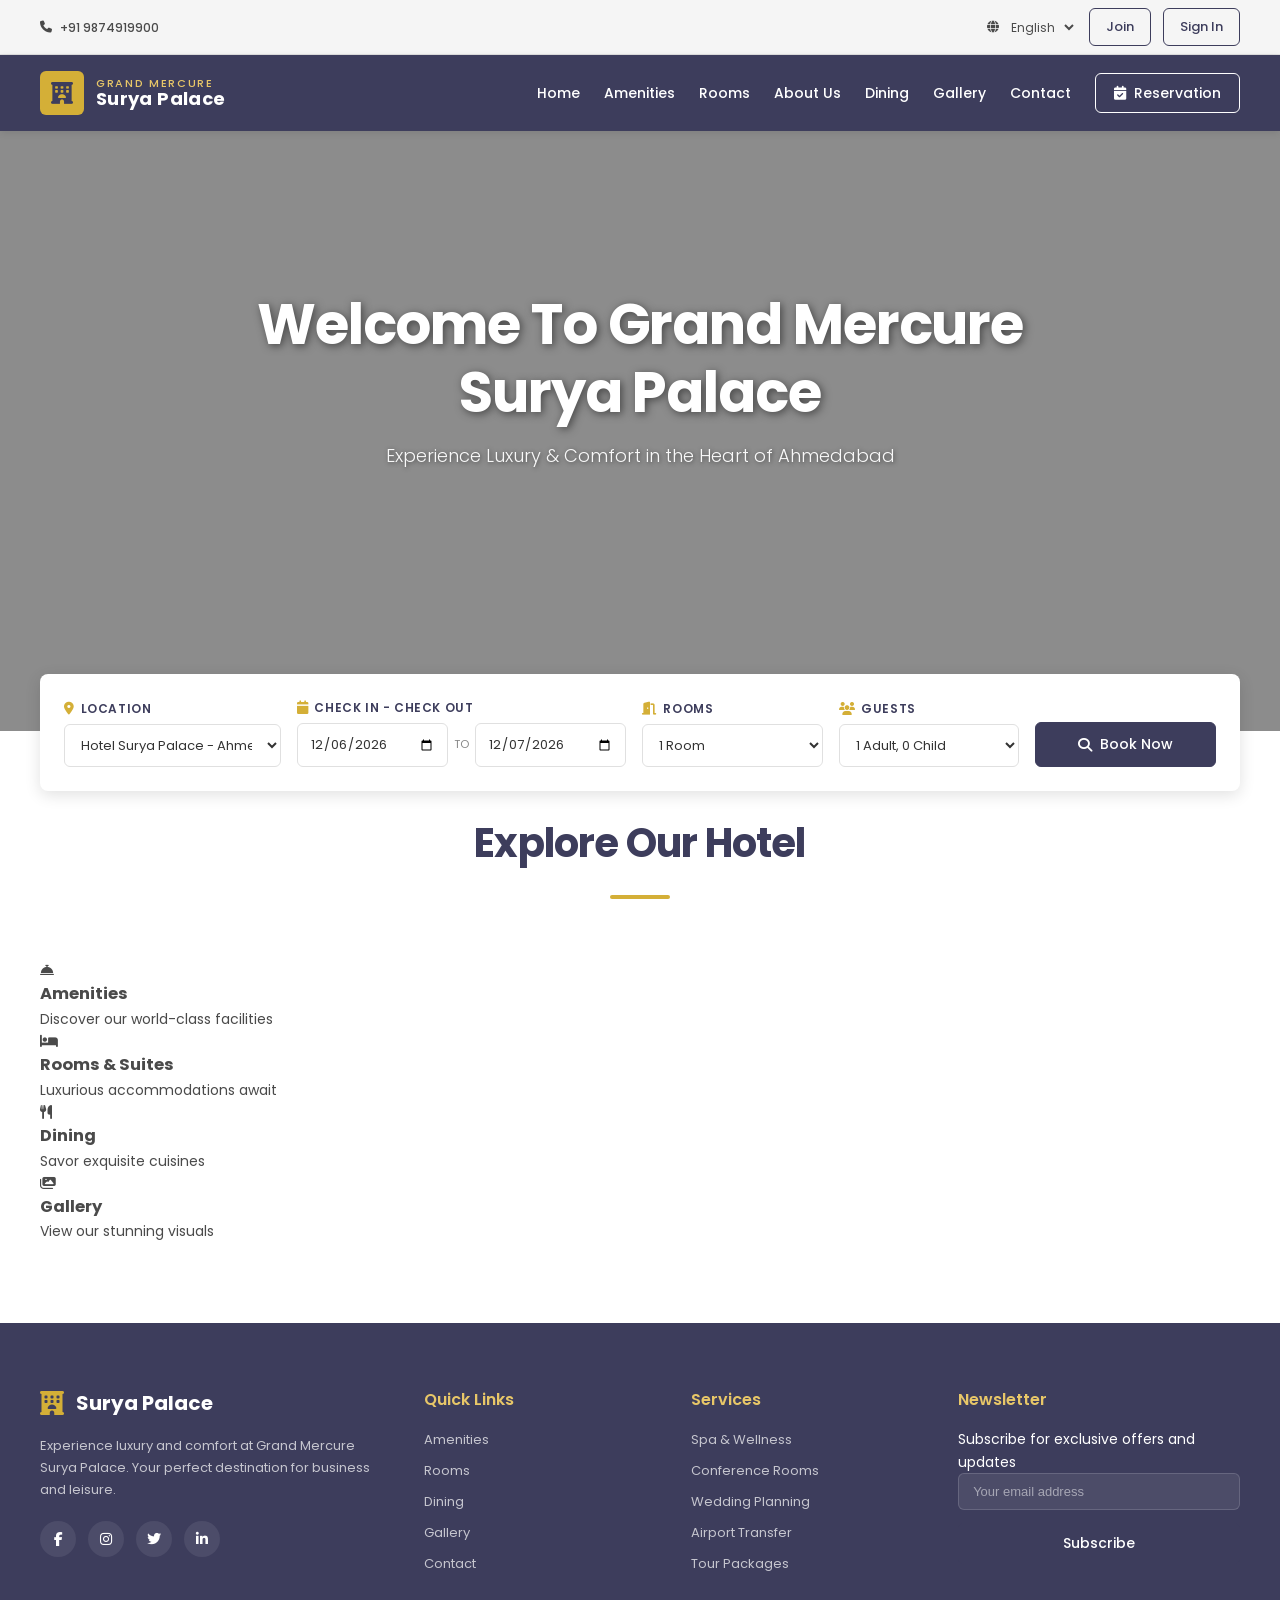
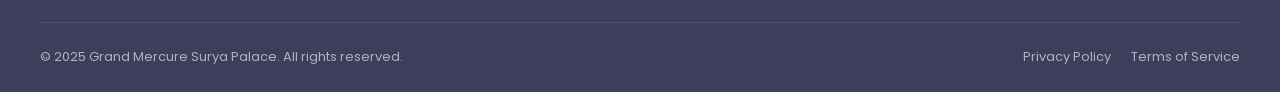
==== commit 74691cd6: "Split single-page site into multiple pages: amenities, accommodation, services, dining, gallery, con" ====
--- a/index.html
+++ b/index.html
@@ -1,536 +1,238 @@
-<!DOCTYPE html>
+<!doctype html>
 <html lang="en">
-<head>
-    <meta charset="UTF-8">
-    <meta name="viewport" content="width=device-width, initial-scale=1.0">
+  <head>
+    <meta charset="UTF-8" />
+    <meta name="viewport" content="width=device-width, initial-scale=1.0" />
     <title>Grand Mercure Surya Palace - Luxury Hotel in Ahmedabad</title>
-    <link rel="preconnect" href="https://fonts.googleapis.com">
-    <link rel="preconnect" href="https://fonts.gstatic.com" crossorigin>
-    <link href="https://fonts.googleapis.com/css2?family=Poppins:wght@300;400;500;600;700&display=swap" rel="stylesheet">
-    <link rel="stylesheet" href="https://cdnjs.cloudflare.com/ajax/libs/font-awesome/6.4.0/css/all.min.css">
-    <link rel="stylesheet" href="style.css">
-</head>
-<body>
-
+    <link rel="preconnect" href="https://fonts.googleapis.com" />
+    <link rel="preconnect" href="https://fonts.gstatic.com" crossorigin />
+    <link
+      href="https://fonts.googleapis.com/css2?family=Poppins:wght@300;400;500;600;700&display=swap"
+      rel="stylesheet"
+    />
+    <link
+      rel="stylesheet"
+      href="https://cdnjs.cloudflare.com/ajax/libs/font-awesome/6.4.0/css/all.min.css"
+    />
+    <link rel="stylesheet" href="style.css" />
+  </head>
+  <body>
     <!-- Top Bar -->
     <div class="top-bar">
-        <div class="container top-bar-inner">
-            <div class="top-bar-left">
-                <a href="tel:+919874919900" class="phone-link">
-                    <i class="fas fa-phone"></i>
-                    +91 9874919900
-                </a>
-            </div>
-            <div class="top-bar-right">
-                <div class="language-selector">
-                    <i class="fas fa-globe"></i>
-                    <select aria-label="Select language">
-                        <option value="en">English</option>
-                        <option value="hi">Hindi</option>
-                        <option value="gu">Gujarati</option>
-                    </select>
-                </div>
-                <button class="btn btn-outline btn-sm">Join</button>
-                <button class="btn btn-outline btn-sm">Sign In</button>
-            </div>
-        </div>
+      <div class="container top-bar-inner">
+        <div class="top-bar-left">
+          <a href="tel:+919874919900" class="phone-link">
+            <i class="fas fa-phone"></i>
+            +91 9874919900
+          </a>
+        </div>
+        <div class="top-bar-right">
+          <div class="language-selector">
+            <i class="fas fa-globe"></i>
+            <select aria-label="Select language">
+              <option value="en">English</option>
+              <option value="hi">Hindi</option>
+              <option value="gu">Gujarati</option>
+            </select>
+          </div>
+          <button class="btn btn-outline btn-sm">Join</button>
+          <button class="btn btn-outline btn-sm">Sign In</button>
+        </div>
+      </div>
     </div>
 
     <!-- Main Header & Navigation -->
     <header class="main-header">
-        <div class="container header-inner">
-            <a href="#" class="logo">
-                <span class="logo-icon"><i class="fas fa-hotel"></i></span>
-                <span class="logo-text">
-                    <span class="logo-brand">Grand Mercure</span>
-                    <span class="logo-name">Surya Palace</span>
-                </span>
-            </a>
-            <nav class="main-nav" id="mainNav">
-                <a href="#amenities" class="nav-link">Amenities</a>
-                <a href="#dining" class="nav-link">Dining</a>
-                <a href="#about" class="nav-link">About Us</a>
-                <a href="#contact" class="nav-link">Contact</a>
-                <a href="#membership" class="nav-link">Membership</a>
-                <a href="#gallery" class="nav-link">Gallery</a>
-                <a href="#booking" class="btn btn-reservation">
-                    <i class="fas fa-calendar-check"></i>
-                    Reservation
-                </a>
-            </nav>
-            <button class="mobile-menu-btn" id="mobileMenuBtn" aria-label="Toggle menu" aria-expanded="false">
-                <span class="hamburger"></span>
-            </button>
-        </div>
+      <div class="container header-inner">
+        <a href="index.html" class="logo">
+          <span class="logo-icon"><i class="fas fa-hotel"></i></span>
+          <span class="logo-text">
+            <span class="logo-brand">Grand Mercure</span>
+            <span class="logo-name">Surya Palace</span>
+          </span>
+        </a>
+        <nav class="main-nav" id="mainNav">
+          <a href="index.html" class="nav-link">Home</a>
+          <a href="amenities.html" class="nav-link">Amenities</a>
+          <a href="accommodation.html" class="nav-link">Rooms</a>
+          <a href="services.html" class="nav-link">About Us</a>
+          <a href="dining.html" class="nav-link">Dining</a>
+          <a href="gallery.html" class="nav-link">Gallery</a>
+          <a href="contact.html" class="nav-link">Contact</a>
+          <a href="#booking" class="btn btn-reservation">
+            <i class="fas fa-calendar-check"></i>
+            Reservation
+          </a>
+        </nav>
+        <button
+          class="mobile-menu-btn"
+          id="mobileMenuBtn"
+          aria-label="Toggle menu"
+          aria-expanded="false"
+        >
+          <span class="hamburger"></span>
+        </button>
+      </div>
     </header>
 
     <!-- Hero Section -->
     <section class="hero">
-        <div class="hero-overlay"></div>
-        <div class="hero-content">
-            <h1 class="hero-title">Welcome To Grand Mercure Surya Palace</h1>
-            <p class="hero-subtitle">Experience Luxury & Comfort in the Heart of Ahmedabad</p>
-        </div>
-        
-        <!-- Booking Form -->
-        <div class="booking-form-wrapper" id="booking">
-            <form class="booking-form" id="heroBookingForm">
-                <div class="booking-field">
-                    <label for="location">
-                        <i class="fas fa-location-dot"></i>
-                        Location
-                    </label>
-                    <select id="location">
-                        <option value="ahmedabad">Hotel Surya Palace - Ahmedabad</option>
-                        <option value="mumbai">Hotel Surya Palace - Mumbai</option>
-                        <option value="delhi">Hotel Surya Palace - Delhi</option>
-                    </select>
-                </div>
-                <div class="booking-field">
-                    <label for="checkin">
-                        <i class="fas fa-calendar"></i>
-                        Check In - Check Out
-                    </label>
-                    <div class="date-range">
-                        <input type="date" id="checkin" required>
-                        <span class="date-separator">to</span>
-                        <input type="date" id="checkout" required>
-                    </div>
-                </div>
-                <div class="booking-field">
-                    <label for="rooms">
-                        <i class="fas fa-door-open"></i>
-                        Rooms
-                    </label>
-                    <select id="rooms">
-                        <option value="1">1 Room</option>
-                        <option value="2">2 Rooms</option>
-                        <option value="3">3 Rooms</option>
-                        <option value="4">4+ Rooms</option>
-                    </select>
-                </div>
-                <div class="booking-field">
-                    <label for="guests">
-                        <i class="fas fa-users"></i>
-                        Guests
-                    </label>
-                    <select id="guests">
-                        <option value="1-0">1 Adult, 0 Child</option>
-                        <option value="2-0">2 Adults, 0 Child</option>
-                        <option value="2-1">2 Adults, 1 Child</option>
-                        <option value="2-2">2 Adults, 2 Children</option>
-                    </select>
-                </div>
-                <div class="booking-field booking-submit">
-                    <button type="submit" class="btn btn-primary btn-lg">
-                        <i class="fas fa-search"></i>
-                        Book Now
-                    </button>
-                </div>
-            </form>
-        </div>
+      <div class="hero-overlay"></div>
+      <div class="hero-content">
+        <h1 class="hero-title">Welcome To Grand Mercure Surya Palace</h1>
+        <p class="hero-subtitle">
+          Experience Luxury & Comfort in the Heart of Ahmedabad
+        </p>
+      </div>
+
+      <!-- Booking Form -->
+      <div class="booking-form-wrapper" id="booking">
+        <form class="booking-form" id="heroBookingForm">
+          <div class="booking-field">
+            <label for="location">
+              <i class="fas fa-location-dot"></i>
+              Location
+            </label>
+            <select id="location">
+              <option value="ahmedabad">Hotel Surya Palace - Ahmedabad</option>
+              <option value="mumbai">Hotel Surya Palace - Mumbai</option>
+              <option value="delhi">Hotel Surya Palace - Delhi</option>
+            </select>
+          </div>
+          <div class="booking-field">
+            <label for="checkin">
+              <i class="fas fa-calendar"></i>
+              Check In - Check Out
+            </label>
+            <div class="date-range">
+              <input type="date" id="checkin" required />
+              <span class="date-separator">to</span>
+              <input type="date" id="checkout" required />
+            </div>
+          </div>
+          <div class="booking-field">
+            <label for="rooms">
+              <i class="fas fa-door-open"></i>
+              Rooms
+            </label>
+            <select id="rooms">
+              <option value="1">1 Room</option>
+              <option value="2">2 Rooms</option>
+              <option value="3">3 Rooms</option>
+              <option value="4">4+ Rooms</option>
+            </select>
+          </div>
+          <div class="booking-field">
+            <label for="guests">
+              <i class="fas fa-users"></i>
+              Guests
+            </label>
+            <select id="guests">
+              <option value="1-0">1 Adult, 0 Child</option>
+              <option value="2-0">2 Adults, 0 Child</option>
+              <option value="2-1">2 Adults, 1 Child</option>
+              <option value="2-2">2 Adults, 2 Children</option>
+            </select>
+          </div>
+          <div class="booking-field booking-submit">
+            <button type="submit" class="btn btn-primary btn-lg">
+              <i class="fas fa-search"></i>
+              Book Now
+            </button>
+          </div>
+        </form>
+      </div>
     </section>
 
-    <!-- Our Amenities Section -->
-    <section class="section amenities-section" id="amenities">
-        <div class="container">
-            <div class="section-header">
-                <h2 class="section-title">Our Amenities</h2>
-                <div class="title-underline"></div>
-            </div>
-            <div class="amenities-grid">
-                <div class="amenity-card">
-                    <div class="amenity-icon">
-                        <i class="fas fa-person-swimming"></i>
-                    </div>
-                    <span class="amenity-label">Swimming Pool</span>
-                </div>
-                <div class="amenity-card">
-                    <div class="amenity-icon">
-                        <i class="fas fa-wifi"></i>
-                    </div>
-                    <span class="amenity-label">WiFi</span>
-                </div>
-                <div class="amenity-card">
-                    <div class="amenity-icon">
-                        <i class="fas fa-utensils"></i>
-                    </div>
-                    <span class="amenity-label">Breakfast</span>
-                </div>
-                <div class="amenity-card">
-                    <div class="amenity-icon">
-                        <i class="fas fa-dumbbell"></i>
-                    </div>
-                    <span class="amenity-label">Gym</span>
-                </div>
-                <div class="amenity-card">
-                    <div class="amenity-icon">
-                        <i class="fas fa-gamepad"></i>
-                    </div>
-                    <span class="amenity-label">Game Center</span>
-                </div>
-                <div class="amenity-card">
-                    <div class="amenity-icon">
-                        <i class="fas fa-lightbulb"></i>
-                    </div>
-                    <span class="amenity-label">24/7 Light</span>
-                </div>
-                <div class="amenity-card">
-                    <div class="amenity-icon">
-                        <i class="fas fa-shirt"></i>
-                    </div>
-                    <span class="amenity-label">Laundry</span>
-                </div>
-                <div class="amenity-card">
-                    <div class="amenity-icon">
-                        <i class="fas fa-square-parking"></i>
-                    </div>
-                    <span class="amenity-label">Parking Space</span>
-                </div>
-            </div>
-            <div class="section-cta">
-                <button class="btn btn-primary">View All Amenities</button>
-            </div>
-        </div>
-    </section>
-
-    <!-- Luxury Accommodation Section -->
-    <section class="section accommodation-section" id="accommodation">
-        <div class="container">
-            <div class="section-header">
-                <h2 class="section-title">Luxury Accommodation</h2>
-                <div class="title-underline"></div>
-            </div>
-            <div class="accommodation-grid">
-                <article class="room-card">
-                    <div class="room-image">
-                        <img src="https://images.unsplash.com/photo-1631049307264-da0ec9d70304?w=600&q=80" alt="Deluxe Suite" loading="lazy">
-                        <span class="room-badge">Popular</span>
-                    </div>
-                    <div class="room-content">
-                        <h3 class="room-title">Deluxe Suite</h3>
-                        <p class="room-description">Spacious suite with city views, king-size bed, and premium amenities for a comfortable stay.</p>
-                        <div class="room-footer">
-                            <span class="room-price">₹8,999<span class="price-suffix">/night</span></span>
-                            <button class="btn btn-primary btn-sm">Book Now</button>
-                        </div>
-                    </div>
-                </article>
-                <article class="room-card">
-                    <div class="room-image">
-                        <img src="https://images.unsplash.com/photo-1590490360182-c33d57733427?w=600&q=80" alt="Executive Room" loading="lazy">
-                    </div>
-                    <div class="room-content">
-                        <h3 class="room-title">Executive Room</h3>
-                        <p class="room-description">Elegant room with modern facilities, perfect for business travelers and couples.</p>
-                        <div class="room-footer">
-                            <span class="room-price">₹6,499<span class="price-suffix">/night</span></span>
-                            <button class="btn btn-primary btn-sm">Book Now</button>
-                        </div>
-                    </div>
-                </article>
-                <article class="room-card">
-                    <div class="room-image">
-                        <img src="https://images.unsplash.com/photo-1618773928121-c32242e63f39?w=600&q=80" alt="Premium Room" loading="lazy">
-                        <span class="room-badge">New</span>
-                    </div>
-                    <div class="room-content">
-                        <h3 class="room-title">Premium Room</h3>
-                        <p class="room-description">Cozy room with all essential amenities for a relaxing and memorable experience.</p>
-                        <div class="room-footer">
-                            <span class="room-price">₹4,999<span class="price-suffix">/night</span></span>
-                            <button class="btn btn-primary btn-sm">Book Now</button>
-                        </div>
-                    </div>
-                </article>
-            </div>
-        </div>
-    </section>
-
-    <!-- Testimonials Section -->
-    <section class="section testimonials-section">
-        <div class="container">
-            <div class="testimonial-card">
-                <div class="testimonial-profile">
-                    <img src="https://images.unsplash.com/photo-1507003211169-0a1dd7228f2d?w=200&q=80" alt="Ajit Prabhu" loading="lazy">
-                </div>
-                <div class="testimonial-content">
-                    <h3 class="testimonial-title">Our Guest Says</h3>
-                    <blockquote class="testimonial-quote">
-                        "His heartfelt thanks to Surya Palace for making our stay truly memorable. The hospitality, 
-                        the amenities, and the beautiful surroundings made our experience exceptional. 
-                        We highly recommend this hotel to everyone!"
-                    </blockquote>
-                    <div class="testimonial-author">Ajit Prabhu</div>
-                    <div class="testimonial-rating">
-                        <i class="fas fa-star"></i>
-                        <i class="fas fa-star"></i>
-                        <i class="fas fa-star"></i>
-                        <i class="fas fa-star"></i>
-                        <i class="fas fa-star"></i>
-                    </div>
-                </div>
-            </div>
-        </div>
-    </section>
-
-    <!-- Services Section -->
-    <section class="section services-section" id="about">
-        <div class="container">
-            <div class="section-header">
-                <h2 class="section-title">Services to Guests</h2>
-                <div class="title-underline"></div>
-            </div>
-            <div class="services-grid">
-                <div class="service-card">
-                    <div class="service-icon">
-                        <i class="fas fa-bed"></i>
-                    </div>
-                    <div class="service-number">720+</div>
-                    <div class="service-label">Bedrooms</div>
-                </div>
-                <div class="service-card">
-                    <div class="service-icon">
-                        <i class="fas fa-map-marker-alt"></i>
-                    </div>
-                    <div class="service-number">150+</div>
-                    <div class="service-label">Convenient Locations</div>
-                </div>
-                <div class="service-card">
-                    <div class="service-icon">
-                        <i class="fas fa-door-closed"></i>
-                    </div>
-                    <div class="service-number">8</div>
-                    <div class="service-label">Room Types</div>
-                </div>
-                <div class="service-card">
-                    <div class="service-icon">
-                        <i class="fas fa-rings-wedding"></i>
-                    </div>
-                    <div class="service-number">720+</div>
-                    <div class="service-label">Wedding Events</div>
-                </div>
-                <div class="service-card">
-                    <div class="service-icon">
-                        <i class="fas fa-users-rectangle"></i>
-                    </div>
-                    <div class="service-number">1500+</div>
-                    <div class="service-label">Conferences</div>
-                </div>
-            </div>
-        </div>
-    </section>
-
-    <!-- Fine Dine Section -->
-    <section class="section dining-section" id="dining">
-        <div class="container">
-            <div class="section-header">
-                <h2 class="section-title">Fine Dine</h2>
-                <div class="title-underline"></div>
-            </div>
-            <div class="dining-grid">
-                <article class="restaurant-card">
-                    <div class="restaurant-image">
-                        <img src="https://images.unsplash.com/photo-1517248135467-4c7edcad34c4?w=600&q=80" alt="Adabi Pavilion" loading="lazy">
-                    </div>
-                    <div class="restaurant-content">
-                        <h3 class="restaurant-name">Adabi Pavilion</h3>
-                        <p class="restaurant-cuisine">Indian Cuisine</p>
-                        <p class="restaurant-description">Authentic Indian flavors with a modern twist, serving traditional recipes passed down generations.</p>
-                        <button class="btn btn-primary btn-sm">View Menu</button>
-                    </div>
-                </article>
-                <article class="restaurant-card">
-                    <div class="restaurant-image">
-                        <img src="https://images.unsplash.com/photo-1552566626-52f8b828add9?w=600&q=80" alt="Dophani" loading="lazy">
-                    </div>
-                    <div class="restaurant-content">
-                        <h3 class="restaurant-name">Dophani</h3>
-                        <p class="restaurant-cuisine">Multi-Cuisine Restaurant</p>
-                        <p class="restaurant-description">Global flavors under one roof, featuring live cooking stations and themed dinner nights.</p>
-                        <button class="btn btn-primary btn-sm">View Menu</button>
-                    </div>
-                </article>
-                <article class="restaurant-card">
-                    <div class="restaurant-image">
-                        <img src="https://images.unsplash.com/photo-1555396273-367ea4eb4db5?w=600&q=80" alt="Yi-ling" loading="lazy">
-                    </div>
-                    <div class="restaurant-content">
-                        <h3 class="restaurant-name">Yi-ling</h3>
-                        <p class="restaurant-cuisine">Asian Fusion</p>
-                        <p class="restaurant-description">Savor the finest Pan-Asian delicacies from China, Thailand, Japan, and more.</p>
-                        <button class="btn btn-primary btn-sm">View Menu</button>
-                    </div>
-                </article>
-                <article class="restaurant-card">
-                    <div class="restaurant-image">
-                        <img src="https://images.unsplash.com/photo-1544367567-0f2fcb009e0b?w=600&q=80" alt="Royal Yoga" loading="lazy">
-                    </div>
-                    <div class="restaurant-content">
-                        <h3 class="restaurant-name">Royal Yoga</h3>
-                        <p class="restaurant-cuisine">Wellness & Dining</p>
-                        <p class="restaurant-description">Healthy cuisine and yoga sessions for a balanced body and mind experience.</p>
-                        <button class="btn btn-primary btn-sm">Learn More</button>
-                    </div>
-                </article>
-            </div>
-        </div>
-    </section>
-
-    <!-- Gallery Section -->
-    <section class="section gallery-section" id="gallery">
-        <div class="container">
-            <div class="section-header">
-                <h2 class="section-title">Gallery</h2>
-                <div class="title-underline"></div>
-            </div>
-            <div class="gallery-grid">
-                <div class="gallery-item">
-                    <img src="https://images.unsplash.com/photo-1566073771259-6a8506099945?w=400&q=80" alt="Hotel Exterior" loading="lazy">
-                </div>
-                <div class="gallery-item">
-                    <img src="https://images.unsplash.com/photo-1615460549969-36fa19521a4f?w=400&q=80" alt="Luxury Pool" loading="lazy">
-                </div>
-                <div class="gallery-item">
-                    <img src="https://images.unsplash.com/photo-1582719508461-905c673771fd?w=400&q=80" alt="Hotel Lobby" loading="lazy">
-                </div>
-                <div class="gallery-item">
-                    <img src="https://images.unsplash.com/photo-1571896349842-33c89424de2d?w=400&q=80" alt="Restaurant" loading="lazy">
-                </div>
-                <div class="gallery-item">
-                    <img src="https://images.unsplash.com/photo-1564501049412-61c2a3083791?w=400&q=80" alt="Premium Suite" loading="lazy">
-                </div>
-                <div class="gallery-item">
-                    <img src="https://images.unsplash.com/photo-1584132967334-10e028bd69f7?w=400&q=80" alt="Gym Area" loading="lazy">
-                </div>
-                <div class="gallery-item">
-                    <img src="https://images.unsplash.com/photo-1551882547-ff40c63fe5fa?w=400&q=80" alt="Garden View" loading="lazy">
-                </div>
-                <div class="gallery-item">
-                    <img src="https://images.unsplash.com/photo-1602002418816-5c0aeef426aa?w=400&q=80" alt="Conference Room" loading="lazy">
-                </div>
-            </div>
-        </div>
-    </section>
-
-    <!-- Contact Section -->
-    <section class="section contact-section" id="contact">
-        <div class="container">
-            <div class="section-header">
-                <h2 class="section-title">Contact Us</h2>
-                <div class="title-underline"></div>
-            </div>
-            <div class="contact-grid">
-                <div class="contact-info">
-                    <div class="contact-item">
-                        <div class="contact-icon">
-                            <i class="fas fa-location-dot"></i>
-                        </div>
-                        <div class="contact-details">
-                            <h4>Address</h4>
-                            <p>Grand Mercure Surya Palace<br>CG Road, Navrangpura<br>Ahmedabad, Gujarat 380009</p>
-                        </div>
-                    </div>
-                    <div class="contact-item">
-                        <div class="contact-icon">
-                            <i class="fas fa-phone"></i>
-                        </div>
-                        <div class="contact-details">
-                            <h4>Phone</h4>
-                            <p>+91 9874919900</p>
-                        </div>
-                    </div>
-                    <div class="contact-item">
-                        <div class="contact-icon">
-                            <i class="fas fa-envelope"></i>
-                        </div>
-                        <div class="contact-details">
-                            <h4>Email</h4>
-                            <p>info@suryaPalace.com</p>
-                        </div>
-                    </div>
-                </div>
-                <div class="contact-form">
-                    <form id="contactForm">
-                        <div class="form-row">
-                            <div class="form-group">
-                                <label for="contact-name">Your Name</label>
-                                <input type="text" id="contact-name" placeholder="Enter your name" required>
-                            </div>
-                            <div class="form-group">
-                                <label for="contact-email">Email Address</label>
-                                <input type="email" id="contact-email" placeholder="Enter your email" required>
-                            </div>
-                        </div>
-                        <div class="form-group">
-                            <label for="contact-subject">Subject</label>
-                            <input type="text" id="contact-subject" placeholder="How can we help?" required>
-                        </div>
-                        <div class="form-group">
-                            <label for="contact-message">Message</label>
-                            <textarea id="contact-message" rows="5" placeholder="Write your message here..." required></textarea>
-                        </div>
-                        <button type="submit" class="btn btn-primary btn-lg">Send Message</button>
-                    </form>
-                </div>
-            </div>
-        </div>
+    <!-- Quick Links -->
+    <section class="section quick-links-section">
+      <div class="container">
+        <div class="section-header">
+          <h2 class="section-title">Explore Our Hotel</h2>
+          <div class="title-underline"></div>
+        </div>
+        <div class="quick-links-grid">
+          <a href="amenities.html" class="quick-link-card">
+            <i class="fas fa-concierge-bell"></i>
+            <h3>Amenities</h3>
+            <p>Discover our world-class facilities</p>
+          </a>
+          <a href="accommodation.html" class="quick-link-card">
+            <i class="fas fa-bed"></i>
+            <h3>Rooms & Suites</h3>
+            <p>Luxurious accommodations await</p>
+          </a>
+          <a href="dining.html" class="quick-link-card">
+            <i class="fas fa-utensils"></i>
+            <h3>Dining</h3>
+            <p>Savor exquisite cuisines</p>
+          </a>
+          <a href="gallery.html" class="quick-link-card">
+            <i class="fas fa-images"></i>
+            <h3>Gallery</h3>
+            <p>View our stunning visuals</p>
+          </a>
+        </div>
+      </div>
     </section>
 
     <!-- Footer -->
     <footer class="site-footer">
-        <div class="container">
-            <div class="footer-grid">
-                <div class="footer-col">
-                    <div class="footer-logo">
-                        <i class="fas fa-hotel"></i>
-                        <span>Surya Palace</span>
-                    </div>
-                    <p class="footer-desc">Experience luxury and comfort at Grand Mercure Surya Palace. Your perfect destination for business and leisure.</p>
-                    <div class="footer-social">
-                        <a href="#" aria-label="Facebook"><i class="fab fa-facebook-f"></i></a>
-                        <a href="#" aria-label="Instagram"><i class="fab fa-instagram"></i></a>
-                        <a href="#" aria-label="Twitter"><i class="fab fa-twitter"></i></a>
-                        <a href="#" aria-label="LinkedIn"><i class="fab fa-linkedin-in"></i></a>
-                    </div>
-                </div>
-                <div class="footer-col">
-                    <h4>Quick Links</h4>
-                    <ul class="footer-links">
-                        <li><a href="#amenities">Amenities</a></li>
-                        <li><a href="#accommodation">Rooms</a></li>
-                        <li><a href="#dining">Dining</a></li>
-                        <li><a href="#gallery">Gallery</a></li>
-                        <li><a href="#contact">Contact</a></li>
-                    </ul>
-                </div>
-                <div class="footer-col">
-                    <h4>Services</h4>
-                    <ul class="footer-links">
-                        <li><a href="#">Spa & Wellness</a></li>
-                        <li><a href="#">Conference Rooms</a></li>
-                        <li><a href="#">Wedding Planning</a></li>
-                        <li><a href="#">Airport Transfer</a></li>
-                        <li><a href="#">Tour Packages</a></li>
-                    </ul>
-                </div>
-                <div class="footer-col">
-                    <h4>Newsletter</h4>
-                    <p>Subscribe for exclusive offers and updates</p>
-                    <form class="newsletter-form">
-                        <input type="email" placeholder="Your email address" required>
-                        <button type="submit" class="btn btn-primary">Subscribe</button>
-                    </form>
-                </div>
-            </div>
-            <div class="footer-bottom">
-                <p>&copy; 2025 Grand Mercure Surya Palace. All rights reserved.</p>
-                <div class="footer-legal">
-                    <a href="#">Privacy Policy</a>
-                    <a href="#">Terms of Service</a>
-                </div>
-            </div>
-        </div>
+      <div class="container">
+        <div class="footer-grid">
+          <div class="footer-col">
+            <div class="footer-logo">
+              <i class="fas fa-hotel"></i>
+              <span>Surya Palace</span>
+            </div>
+            <p class="footer-desc">
+              Experience luxury and comfort at Grand Mercure Surya Palace. Your
+              perfect destination for business and leisure.
+            </p>
+            <div class="footer-social">
+              <a href="#" aria-label="Facebook"><i class="fab fa-facebook-f"></i></a>
+              <a href="#" aria-label="Instagram"><i class="fab fa-instagram"></i></a>
+              <a href="#" aria-label="Twitter"><i class="fab fa-twitter"></i></a>
+              <a href="#" aria-label="LinkedIn"><i class="fab fa-linkedin-in"></i></a>
+            </div>
+          </div>
+          <div class="footer-col">
+            <h4>Quick Links</h4>
+            <ul class="footer-links">
+              <li><a href="amenities.html">Amenities</a></li>
+              <li><a href="accommodation.html">Rooms</a></li>
+              <li><a href="dining.html">Dining</a></li>
+              <li><a href="gallery.html">Gallery</a></li>
+              <li><a href="contact.html">Contact</a></li>
+            </ul>
+          </div>
+          <div class="footer-col">
+            <h4>Services</h4>
+            <ul class="footer-links">
+              <li><a href="#">Spa & Wellness</a></li>
+              <li><a href="#">Conference Rooms</a></li>
+              <li><a href="#">Wedding Planning</a></li>
+              <li><a href="#">Airport Transfer</a></li>
+              <li><a href="#">Tour Packages</a></li>
+            </ul>
+          </div>
+          <div class="footer-col">
+            <h4>Newsletter</h4>
+            <p>Subscribe for exclusive offers and updates</p>
+            <form class="newsletter-form">
+              <input type="email" placeholder="Your email address" required />
+              <button type="submit" class="btn btn-primary">Subscribe</button>
+            </form>
+          </div>
+        </div>
+        <div class="footer-bottom">
+          <p>&copy; 2025 Grand Mercure Surya Palace. All rights reserved.</p>
+          <div class="footer-legal">
+            <a href="#">Privacy Policy</a>
+            <a href="#">Terms of Service</a>
+          </div>
+        </div>
+      </div>
     </footer>
 
     <!-- Booking Modal -->
@@ -589,7 +291,7 @@
               </div>
             </div>
           </div>
-          
+
           <!-- Guest Details Form -->
           <form id="guestDetailsForm" class="guest-form">
             <h3><i class="fas fa-user"></i> Guest Information</h3>
@@ -648,7 +350,7 @@
             <span>Amount to Pay</span>
             <strong id="paymentTotal">₹0</strong>
           </div>
-          
+
           <!-- Payment Methods Tabs -->
           <div class="payment-methods">
             <div class="payment-tabs">
@@ -665,7 +367,7 @@
                 <i class="fas fa-wallet"></i> Pay Later
               </button>
             </div>
-            
+
             <!-- Card Payment Form -->
             <div class="payment-panel active" id="cardPanel">
               <form id="cardPaymentForm">
@@ -702,7 +404,7 @@
                 </div>
               </form>
             </div>
-            
+
             <!-- UPI Payment Form -->
             <div class="payment-panel" id="upiPanel">
               <form id="upiPaymentForm">
@@ -713,7 +415,7 @@
                 <p class="payment-hint"><i class="fas fa-info-circle"></i> You will receive a payment request on your UPI app</p>
               </form>
             </div>
-            
+
             <!-- Net Banking Form -->
             <div class="payment-panel" id="netbankingPanel">
               <form id="netbankingForm">
@@ -734,7 +436,7 @@
                 <p class="payment-hint"><i class="fas fa-info-circle"></i> You will be redirected to your bank's secure page</p>
               </form>
             </div>
-            
+
             <!-- Pay Later Options -->
             <div class="payment-panel" id="paylaterPanel">
               <div class="paylater-options">
@@ -771,7 +473,7 @@
               </div>
             </div>
           </div>
-          
+
           <div class="secure-badge">
             <i class="fas fa-lock"></i>
             <span>Secure 256-bit SSL Encrypted Payment</span>
